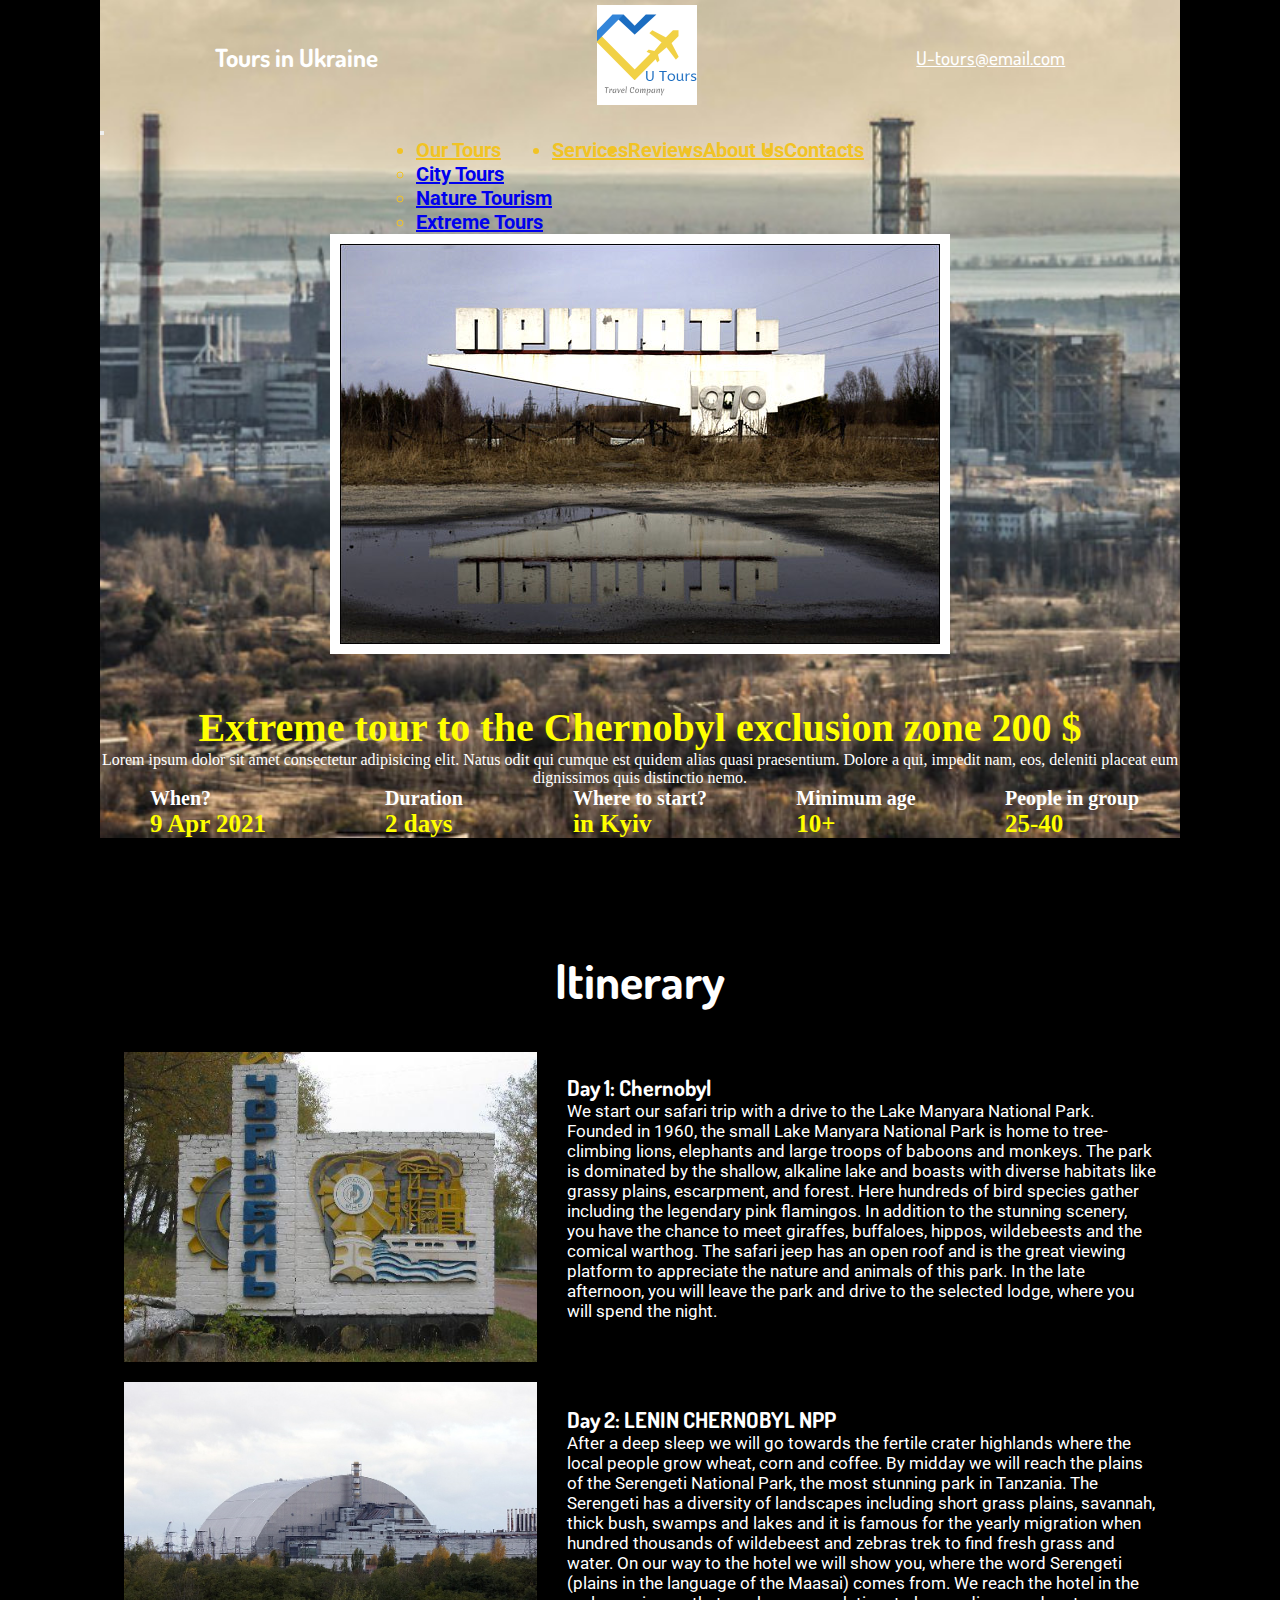
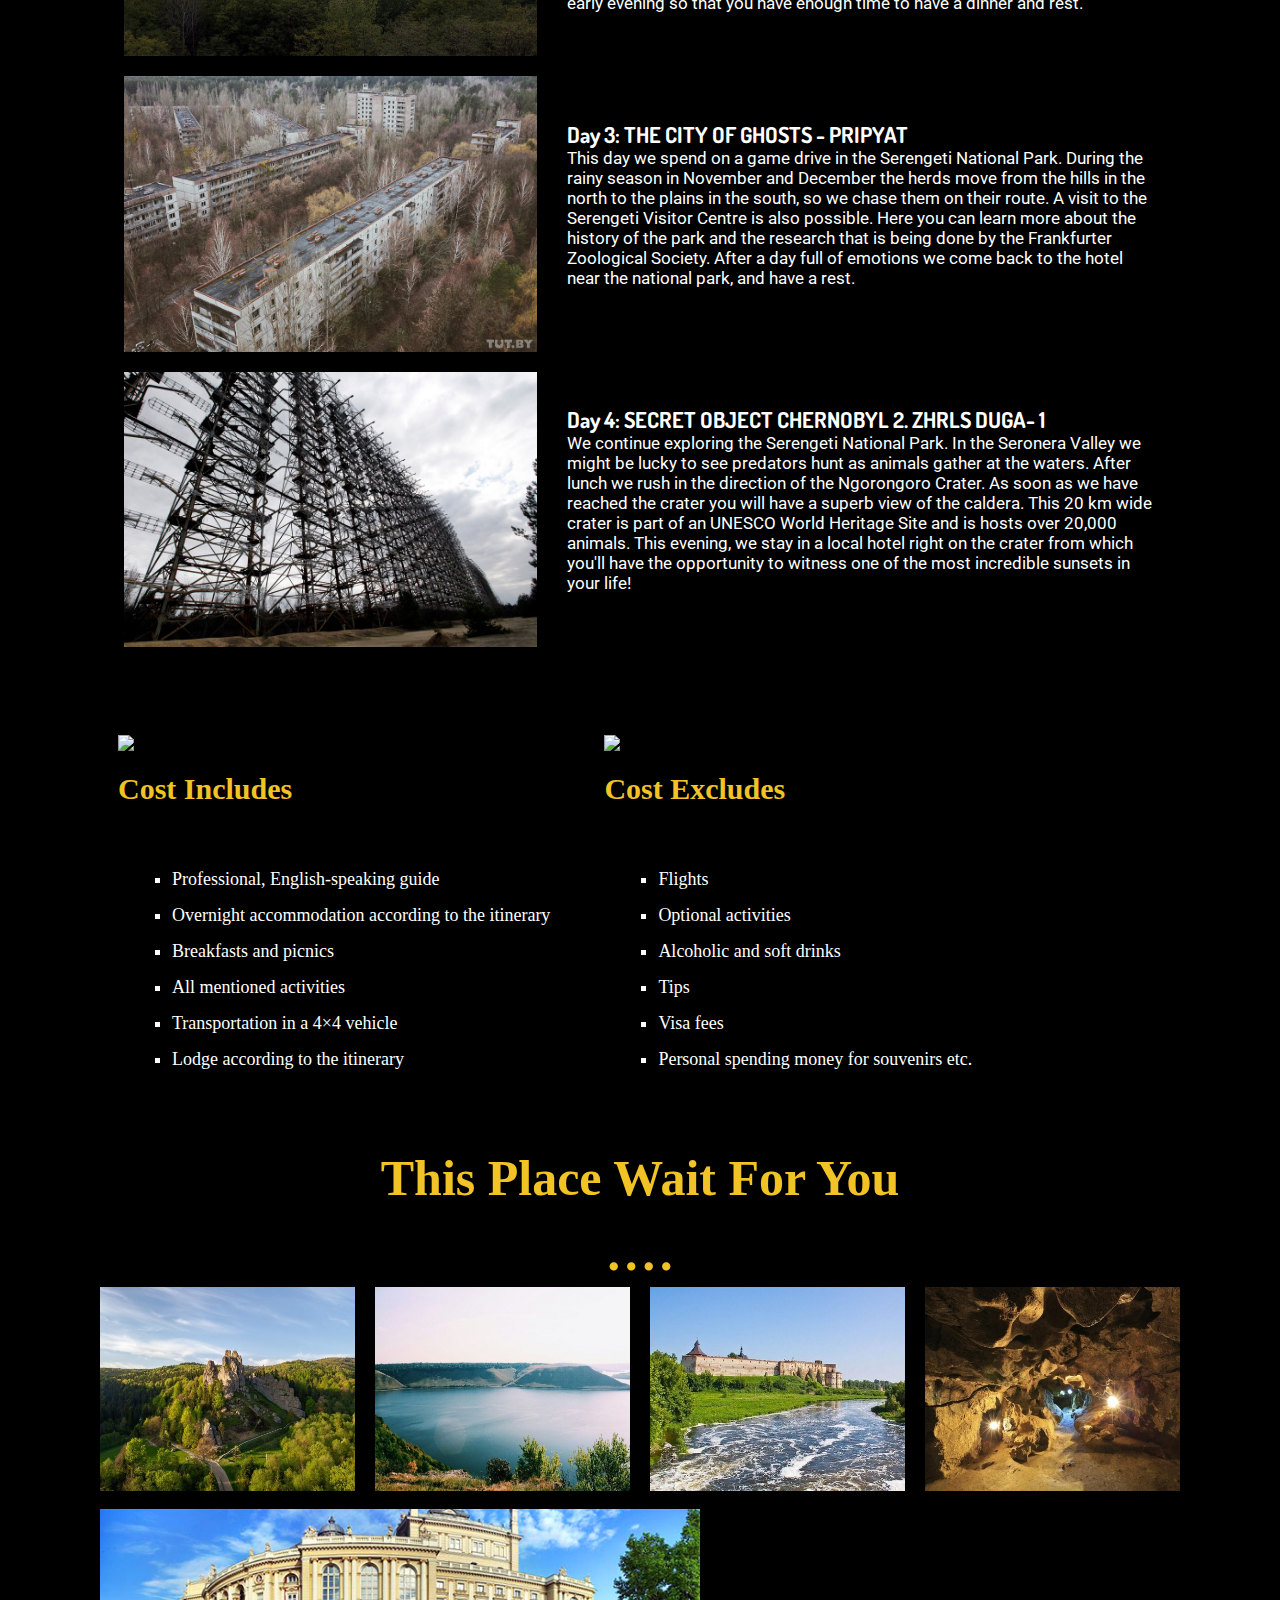
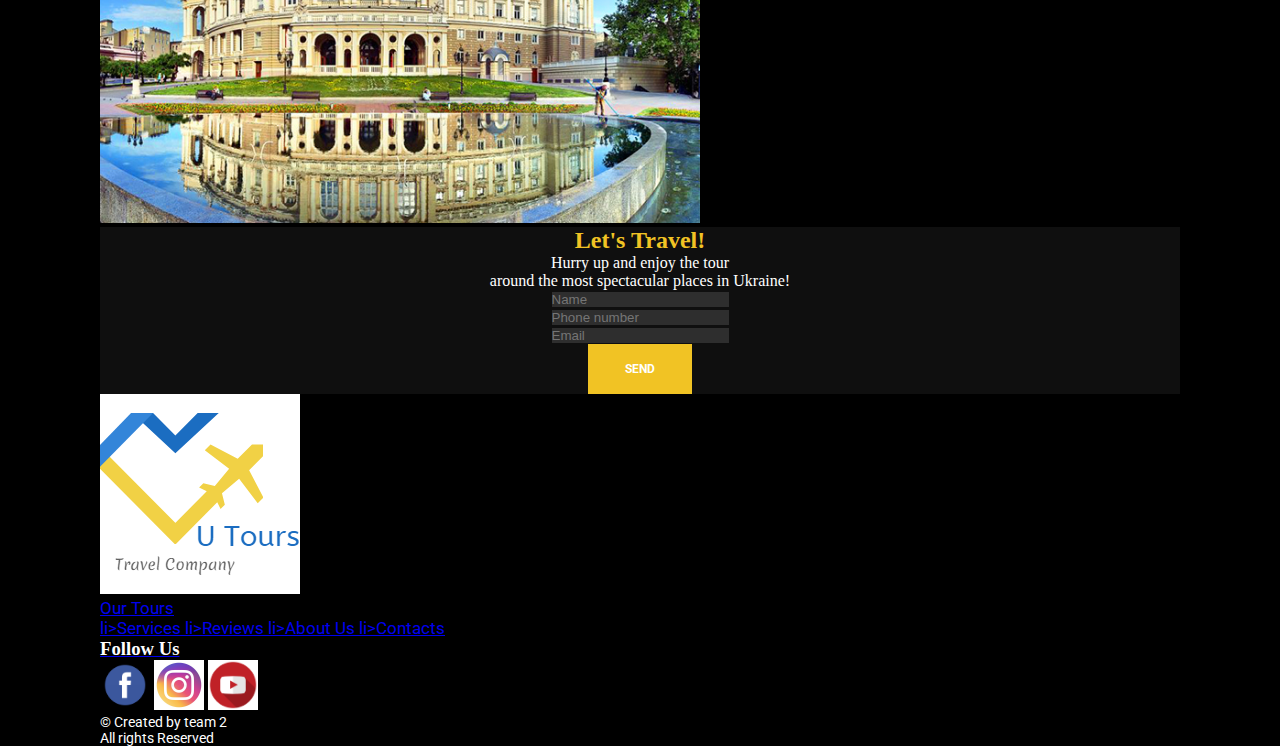
==== our-tours.html @ 890010c5 "Changed form on additional part" ====
<!DOCTYPE html>
<html lang="en">

<head>
    <meta charset="UTF-8">
    <meta name="viewport" content="width=device-width, initial-scale=1.0">
    <title>U tours</title>

    <link href="https://cdn.jsdelivr.net/npm/bootstrap@5.0.0-beta2/dist/css/bootstrap.min.css" rel="stylesheet"
        integrity="sha384-BmbxuPwQa2lc/FVzBcNJ7UAyJxM6wuqIj61tLrc4wSX0szH/Ev+nYRRuWlolflfl" crossorigin="anonymous">
    <link rel="shortcut icon" href="img/u-tour-logo.ico">
    <link rel="stylesheet" href="css/our-tours.css">
    <link rel="stylesheet" href="css/customers-section.css">
    <link rel="stylesheet" href="css/owl-carousel/owl.carousel.min.css">
    <link rel="stylesheet" href="css/owl-carousel/owl.theme.default.min.css">
</head>
<!--Sasha's block start-->

<body>
    <header>
        <div class="tours-logo">
            <div class="main-line">
                <div class="header-tourslogo">Tours in Ukraine</div>
                <div class="logo"><a href="index.html"><img src="img/u-tour-logo.png" alt="Logo"></a></div>
                <div><a class="header-tourslogotwo" href="#email">U-tours@email.com</a></div>
            </div>
            <nav class="navbar navbar-expand-lg navbar-dark bg-solid">
                <div class="container-fluid">
                    <button class="navbar-toggler" type="button" data-bs-toggle="collapse"
                        data-bs-target="#navbarNavDropdown" aria-controls="navbarNavDropdown" aria-expanded="false"
                        aria-label="Toggle navigation">
                        <span class="navbar-toggler-icon"></span>
                    </button>
                    <div class="collapse navbar-collapse" id="navbarNavDropdown">
                        <ul class="navbar-nav">
                            <li class="nav-item dropdown">
                                <a class="nav-link dropdown-toggle" href="#" id="navbarDropdownMenuLink" role="button"
                                    data-bs-toggle="dropdown" aria-expanded="false">
                                    Our Tours
                                </a>
                                <ul class="dropdown-menu" aria-labelledby="navbarDropdownMenuLink">
                                    <li><a class="dropdown-item" href="our-tours.html">City Tours</a></li>
                                    <li><a class="dropdown-item" href="index.html#our-tours">Nature Tourism</a></li>
                                    <li><a class="dropdown-item" href="index.html#our-tours">Extreme Tours</a></li>
                                </ul>
                            </li>
                            <li class="nav-item">
                                <a class="nav-link" href="index.html#additionalservices">Services</a>
                            </li>
                            <li class="nav-item">
                                <a class="nav-link" href="index.html#customers-text-block-egypt">Reviews</a>
                            </li>
                            <li class="nav-item">
                                <a class="nav-link" href="index.html">About Us</a>
                            </li>
                            <li class="nav-item">
                                <a class="nav-link" href="index.html#contacts">Contacts</a>
                            </li>
                        </ul>
                    </div>
                </div>
            </nav>
            <div class="banner">
                <img id="banner" src="img/prypyat-bg-secondpage.jpg" alt="Chornobyl">
            </div>

            <!--Sasha's block end-->

            <!--Tanya Tkach block start-->
            <div>
                <h2 class="logo-page-two">Extreme tour to the Chernobyl exclusion zone 200 $</h2>
                <p class="text-page-two">Lorem ipsum dolor sit amet consectetur adipisicing elit. Natus odit qui cumque
                    est
                    quidem alias quasi
                    praesentium. Dolore a qui, impedit nam, eos, deleniti placeat eum dignissimos quis distinctio nemo.
                </p>
                <div class="product-list">
                    <div>
                        <h3 class="column-page-two">When?</h3>
                        <p class="yellow-text ">9 Apr 2021</p>
                    </div>
                    <div>
                        <h3 class="column-page-two">Duration</h3>
                        <p class="yellow-text ">2 days</p>
                    </div>
                    <div>
                        <h3 class="column-page-two">Where to start?</h3>
                        <p class="yellow-text ">in Kyiv</p>
                    </div>
                    <div>
                        <h3 class="column-page-two">Minimum age</h3>
                        <p class="yellow-text ">10+</p>
                    </div>
                    <div>
                        <h3 class="column-page-two">People in group</h3>
                        <p class="yellow-text ">25-40 </p>
                    </div>

                </div>


            </div>
        </div>
    </header>

    <!--Tanya Tkach end block-->

    <!--Taras started-->
    <section id="itinerary">
        <h2 class="h-itinerary">Itinerary</h2>
        <div class="all-days">

        </div>
    </section>
    <!--Taras ended-->


    <!--Pavlo block Start-->
    <div class="box-container">
        <div>
            <img src="img/images/ikonka2.svg" alt="Head" width="60px">
            <h3 class="list-title">Cost Includes</h3>
            <ul class="list-info">
                <li>Professional, English-speaking guide</li>
                <li>Overnight accommodation according to the itinerary</li>
                <li>Breakfasts and picnics</li>
                <li>All mentioned activities</li>
                <li>Transportation in a 4×4 vehicle</li>
                <li>Lodge according to the itinerary</li>
            </ul>
        </div>
        <div>
            <img src="img/images/ikonka1.svg" alt="head" width=" 60px">
            <h3 class="list-title">Cost Excludes</h3>
            <ul class="list-info">
                <li>Flights</li>
                <li>Optional activities</li>
                <li>Alcoholic and soft drinks</li>
                <li>Tips</li>
                <li>Visa fees</li>
                <li>Personal spending money for souvenirs etc.</li>
            </ul>
        </div>
    </div>

<div>
    <h2 class="carousel-title">This Place Wait For You</h2>
<div class="carousel-separator">....</div>
</div>
    <div class="owl-carousel">
    
       <img src="img/images/owl-1.jpg" alt="">
       <img src="img/images/owl-2.jpg" alt="">
       <img src="img/images/owl-3.jpg" alt="">
       <img src="img/images/owl-4.jpg" alt="">
       <img src="img/images/owl-5.jpg" alt="">
       <img src="img/images/owl-6.jpg" alt="">
       <img src="img/images/owl-7.jpg" alt="">
       <img src="img/images/owl-8.jpg" alt="">
       <img src="img/images/owl-9.jpg" alt="">
       <img src="img/images/owl-10.jpg" alt="">
    </div>
    <!--
    carousel here (JavaScript ) from "slik JS"
-->

    <!--Borovyk's block END-->
    </main>

    <!--Mariana's block start-->
    <footer>
        <section class="form-section">
            <!-- Form Section... To fix image and form-block-->
            <img class="form-image" width="600" src="img/odesa.jpg" alt="Odesa Oprera Theatre">
            <div id="form-text-block">
                <h2 class="form-heading">Let's Travel!</h2>
                <p class="form-text">Hurry up and enjoy the tour<br>
                    around the most spectacular places in Ukraine!</p>
                <form action="https://formspree.io/f/xxybrkqv" method="POST">
                    <input class="form-input" name="name" type="text" placeholder="Name" required><br>
                    <input class="form-input" name="phone-number" type="text" placeholder="Phone number" required><br>
                    <input class="form-input" name="email" type="text" placeholder="Email" required><br>
                    <button id="form-button" class="button" type="submit">Send</button>
                </form>
            </div>
        </section>
        <!--Footer Section To fix links and layout...hover for insta?-->
        <section class="footer-section">
            <img class="footer-logo" src="img/logo-footer.png" alt="U Tours Logo">
            <ul class="footer-block">
                <li><a href="#our-tours">Our Tours</li>
                li><a href="#services">Services</li>
                    li><a href="#reviews">Reviews</li>
                        li><a href="#about-us">About Us</li>
                            li><a href="#contacts">Contacts</li>
            </ul>
            <div>
                <h3 id="follow-media">Follow Us</h3>
                <a href="https://www.facebook.com/"><img width="50" src="img/logo-facebook.png" alt="Facebool Logo"></a>
                <a href="https://www.instagram.com/"><img width="50" src="img/logo-insta.jpg" alt="Instagram Logo"></a>
                <a href="https://www.youtube.com/"><img width="50" src="img/logo-youtube.png" alt="Youtube Logo"></a>
            </div>
            <div>
                <p class="copyright">© Created by team 2</p>
                <p class="copyright">All rights Reserved</p>
            </div>
        </section>
    </footer>
    <!--Mariana's block end-->

    <script src="https://cdn.jsdelivr.net/npm/bootstrap@5.0.0-beta2/dist/js/bootstrap.bundle.min.js"
        integrity="sha384-b5kHyXgcpbZJO/tY9Ul7kGkf1S0CWuKcCD38l8YkeH8z8QjE0GmW1gYU5S9FOnJ0"
        crossorigin="anonymous"></script>
    <script src="js/carousel.owl/jquery.js"></script>
    <script src="js/our-tours-itinerary-script.js"></script>
    <script src="js/carousel.owl/owl.carousel.min.js"></script>
    <script src="js/carousel.owl/script.js"></script>
</body>

</html>
---- css/our-tours.css ----
@import url('https://fonts.googleapis.com/css2?family=Dosis:wght@700&display=swap');
@import url('https://fonts.googleapis.com/css2?family=Roboto:wght@700&display=swap');
/* Sasha second page start */

body {
    max-width: 1080px;
    margin: auto;
}

:root {
    scroll-behavior: smooth;
    --itinerary-text-color:#FFFFFF;
    --navbar-text-color: #f1c324;
}

header .tours-logo {
    background-image: url(../img/bcgd-chornobyl.jpg);
    background-size: cover;
    background-position: center;
    max-width: 100%;
    min-height: 200px;
    display: flex;
    flex-direction: column;
    }

@media (min-width: 620px) {
    .main-line {
        display: grid;
        grid-template-columns: 1fr 1fr;
    }
}

@media (min-width: 801px) {
    .main-line {
        display: grid;
        grid-template-columns: 1fr 1fr 1fr;
    }
}

.main-line {
    display: flex;
    justify-content: space-around;
    align-items: center;
    padding: 5px;
    }

.header-tourslogo {
    font-size: 25px;
    font-weight: 700;
    color: var(--itinerary-text-color);
    font-family: Dosis, sans-serif;
    }
.logo img{
    width: 100px;
    height: 100px;
}
.header-tourslogotwo {
    font-size: 19px;
    font-weight: 500;
    color: var(--itinerary-text-color);
    font-family: Dosis, sans-serif;
    text-decoration: underline;
    }
.header-tourslogotwo :hover {
    text-decoration: underline;
}
header .container-fluid {    
    font-size: 20px;
    font-weight: 700;
    font-family: Roboto, sans-serif;
}

header .navbar-nav {
    display: flex;
    justify-content: center;
    flex: 1;
}
.navbar-dark,
.navbar-nav,
.nav-link {
    color: var(--navbar-text-color) !important;    
}


@media (min-width: 620px) {
    .banner {
    display: flex;
    }
}
    
.banner {
    justify-content: center;
    }
#banner {
    border-width: 10px;
    border-color: var(--itinerary-text-color);
    border-style: solid;
    margin-bottom: 50px;
    max-width: 100%;
    }
    
/* Sasha second page end */

/* Tanya Tkach second page start*/

.logo-page-two {
    color: yellow;
    font-size: 40px;
    text-align: center;
}

.text-page-two {
    text-align: center;
    color: white;
}

.column-page-two {
    color: white;
    font-size: 20px;
}

.yellow-text {
    color: yellow;
    font-size: 25px;
    font-weight: bolder;
}

.product-list {
    display: grid;
    grid-template-columns: 1fr 1fr 1fr 1fr 1fr;
    justify-items: center;
}
@media (min-width: 420px) {
    .product-list {
        grid-template-columns: 1fr 1fr; 
    }
}
@media (min-width: 520px) {
    .product-list {
        grid-template-columns: 1fr 1fr 1fr; 
    }
}
@media (min-width: 620px) {
    .product-list {
        grid-template-columns: 1fr 1fr 1fr 1fr; 
    }
}
@media (min-width: 720px) {
    .product-list {
        grid-template-columns: 1fr 1fr 1fr 1fr 1fr; 
    }
}


/*Tanya Tkach second page end*/

/*Taras start*/

* {
    margin: 0px;
    padding: 0px;
}

#itinerary {
    padding: 90px 24px 70px 24px;
    background-image: url(../img/itinerary.png);
    background-size: cover;
}

.h-itinerary {
    text-align: center;
    padding: 22px;
    font-family: Dosis, sans-serif;
    font-size: 34px;
    color: var(--itinerary-text-color);
}

.itinerary-day {
    font-family: Dosis, sans-serif;
    font-size: 22px;
    color: var(--itinerary-text-color);
}

.itinerary-description {
    font-family: Roboto, sans-serif;
    font-size: 17px;
    color: var(--itinerary-text-color);
}

.itinerary-img {
    margin-top: 20px;
    width: 100%;
    max-width: 701px;
    max-height: 598px;
    min-height: 231px;
    min-width: 272px;
}

@media (min-width:800px) {
    article {
        display: grid;
        grid-template-columns: 40% 60%;
        align-items: center;
    }
}

article>div {
    padding-left: 30px;
}

.h-itinerary {
    font-size: 48px;
}

/*Taras end*/

/* Pavlo second page start*/

.box-container {
    background-color: black;
    font-size: 18px;
    line-height: 200%;
    display: flex;
    margin: 1em;
}

.list-info {
    list-style-type: square;
    text-align: left;
    background-color: black;
    padding: 3em;
    width: 100%;
    color: white;
    display: block;
}

.list-title {
    color: #f1c324;
    font-size: 30px;
}

.carousel-title {
    font-size: 50px;
    color: #f1c324;
    text-align: center;
    background-color: black;
}
.carousel-separator{
    font-size: 70px;
    font-weight: 500;
    color:#f1c324;
    text-align: center;
 margin: 0 60px;
}
/* Pavlo second page end*/
---- css/customers-section.css ----
/*-- Mariana's Block Start */
@import url('https://fonts.googleapis.com/css2?family=Dosis:wght@200;300;400;500;600;700;800&family=Roboto:ital,wght@0,100;0,300;0,400;0,500;0,700;0,900;1,100;1,300;1,400;1,500;1,700;1,900&display=swap');
body {
    background-color: rgb(0, 0, 0);
    --headline-font: Dosis, sans-serif;
    --text-font: Roboto, sans-serif;
    --black: #141414;
    --white: #ffffff;
    --blue: #24b8f1;
    --orange: #f1c324;
}

.customer-image {
    width: 600px;
}
#customers-text-block-egypt {
    background-color: var(--white);
    text-align: center;
}
#customers-text-block-uk {
    background-color: var(--white);
    text-align: center;
}
#customers-text-block-canada {
    background-color: var(--white);
    text-align: center;
}
.ready-section {
    background-image: url(/img/maidan.jpg);
    height: 600px;
    text-align: center;
}
.ready-section-text {
    color: var(--white);
}
.button {
    font-family: var(--text-font);
    font-size: 12px;
    font-weight: 700;
    color: var(--white);
    width: 104px;
    padding: 1.5em;
    background-color: var(--blue);
    border: none;
    text-align: center;
    text-decoration: none;
    text-transform: uppercase;
}
.button:hover {
    background-color: var(--orange);
}
/*
.form-section {
}
.form-image {
}
*/
#form-text-block {
    background-color: #FFFFFF0F;
    text-align: center;
}
.form-heading {
    color: var(--orange);
}
.form-text {
    color: var(--white);
}
.form-input {
    background-color: #FFFFFF21;
    text-align: left;
    border: none;
}
#form-button {
    background-color: var(--orange);
    text-transform: uppercase;
}
#form-button:hover {
    background-color: var(--blue);
}
/*
.footer-section {
}
.footer-logo {
}
*/
.footer-block {
    font-family: var(--text-font);
    font-size: 17px;
    color: var(--white);
    list-style-type: none;
}
.footer-block:hover {
   color: var(--orange); 
}
#follow-media {
    color: var(--white); 
}
.copyright {
    font-family: var(--text-font);
    font-size: 14px;
    color: var(--white);
}
/*-- Mariana's Block End */
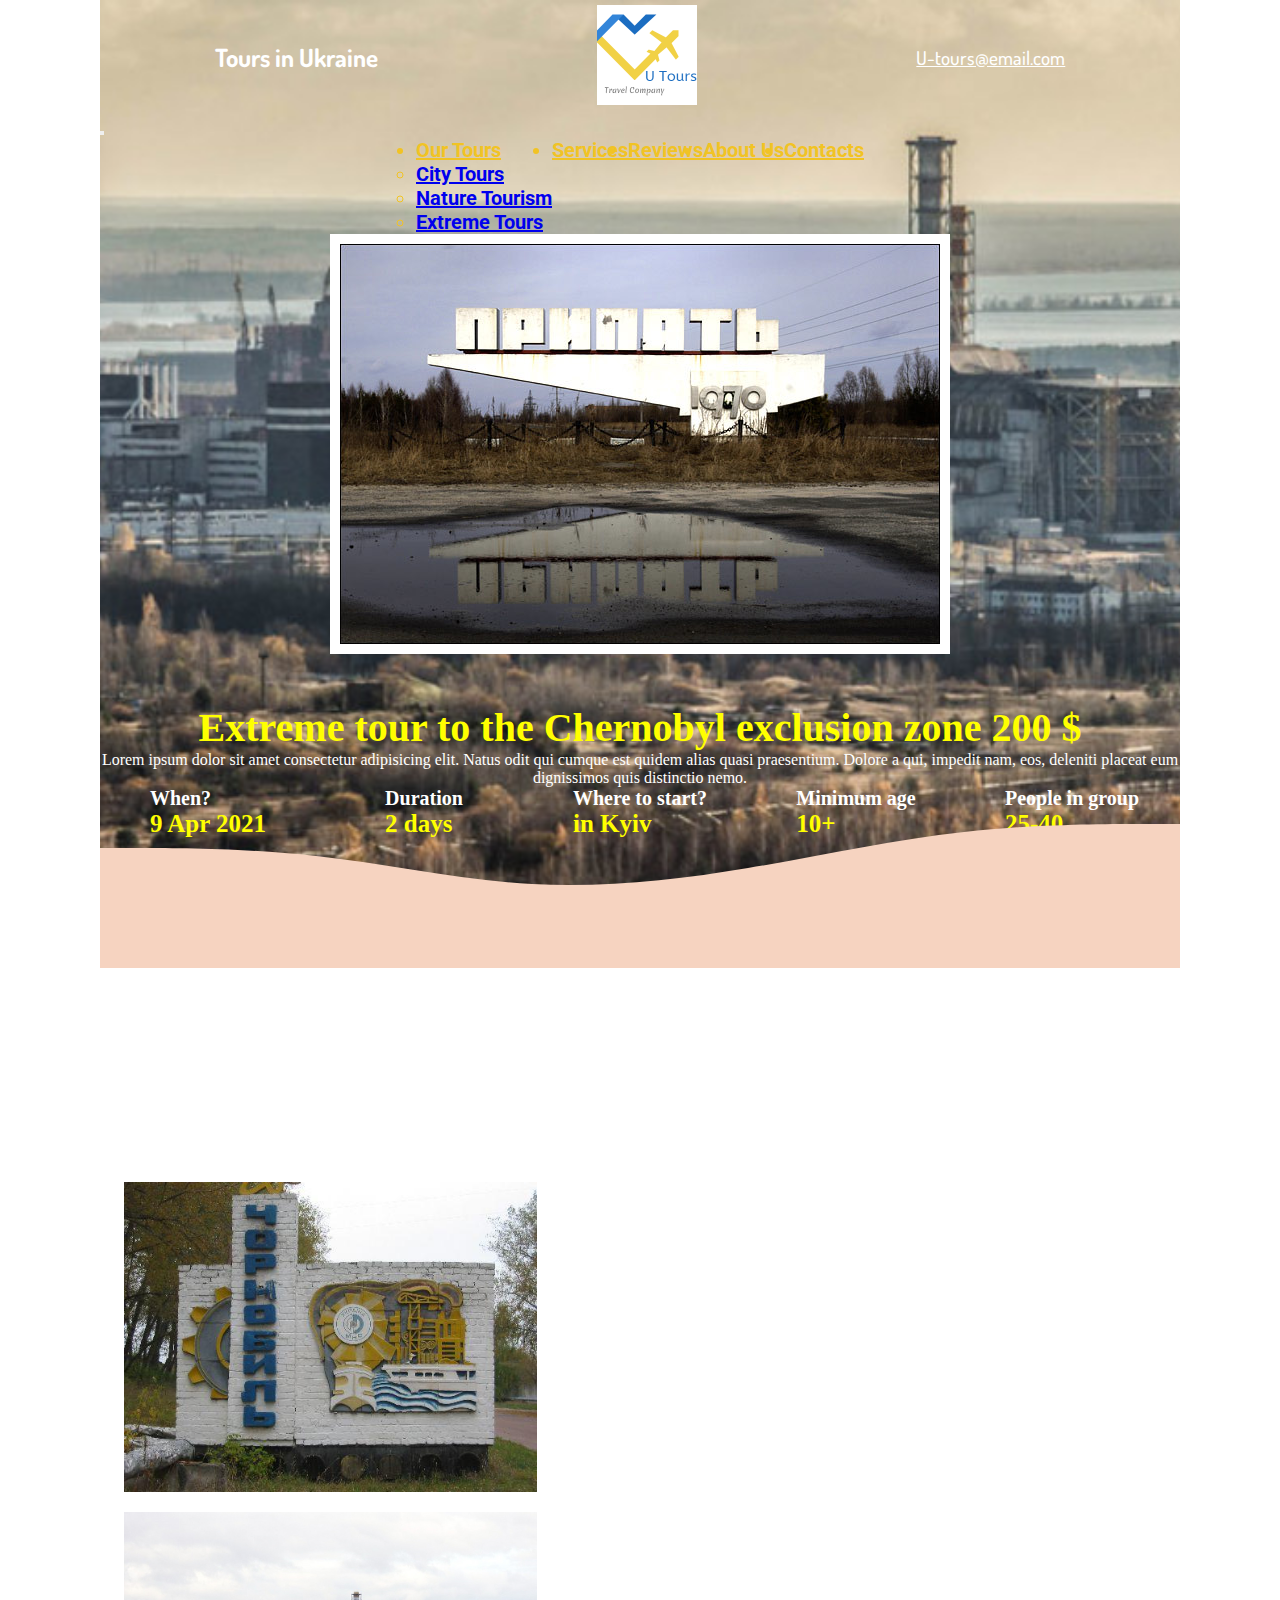
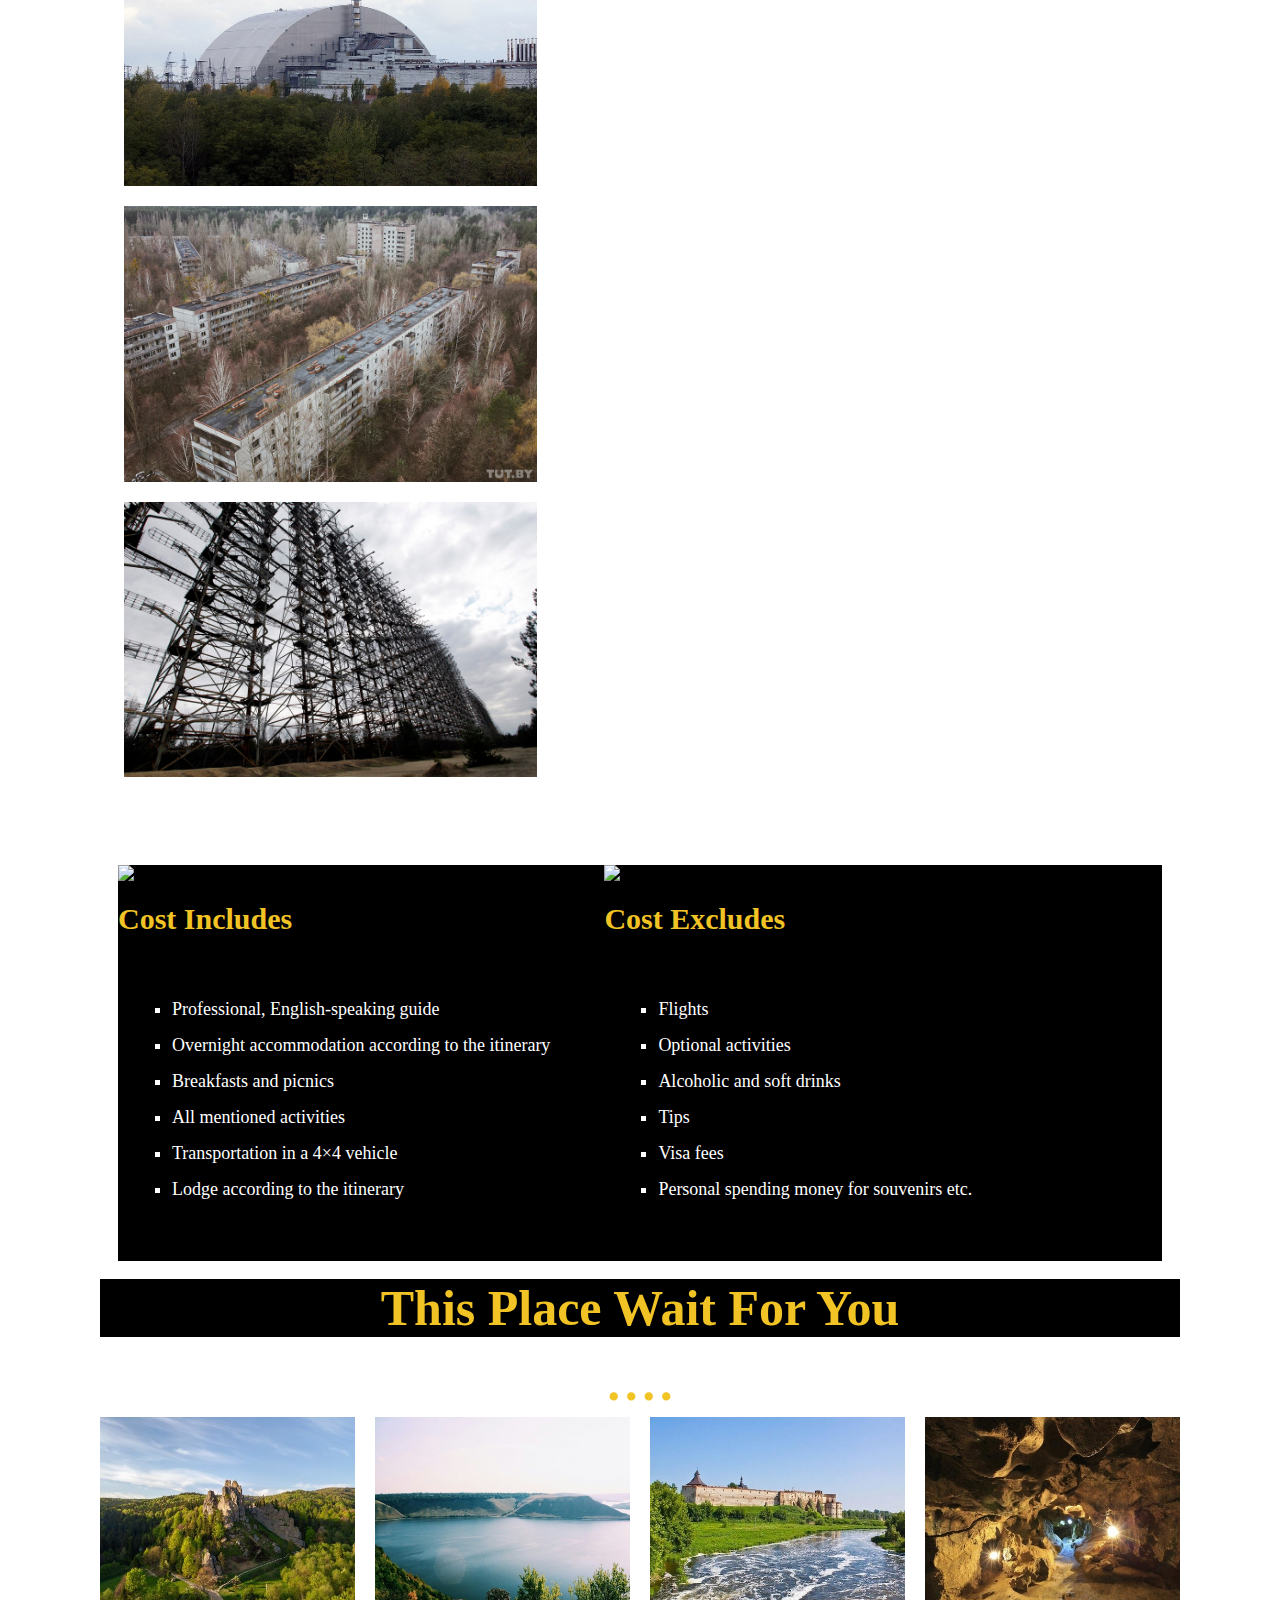
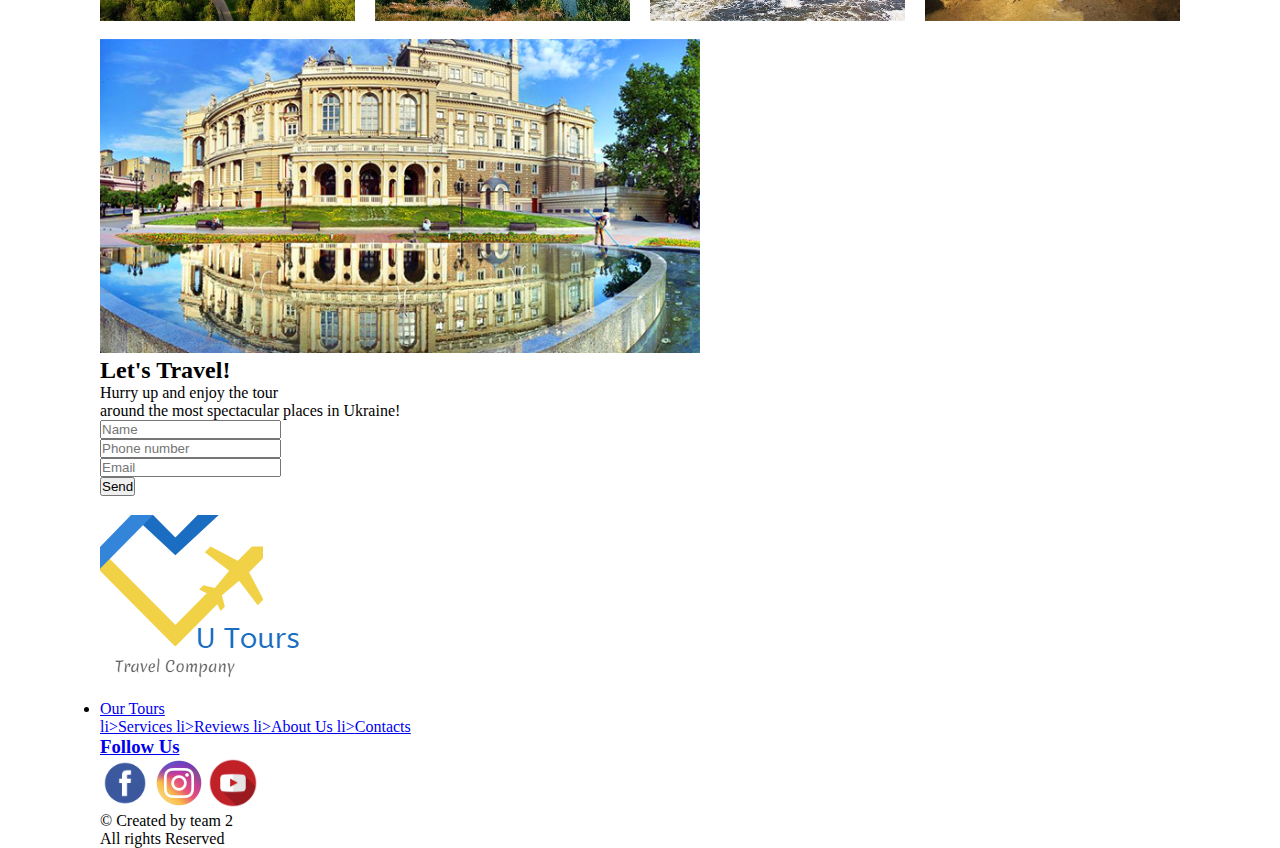
==== commit 95de006c: "Added waves to second page" ====
--- a/our-tours.html
+++ b/our-tours.html
@@ -18,89 +18,105 @@
 
 <body>
     <header>
-        <div class="tours-logo">
-            <div class="main-line">
-                <div class="header-tourslogo">Tours in Ukraine</div>
-                <div class="logo"><a href="index.html"><img src="img/u-tour-logo.png" alt="Logo"></a></div>
-                <div><a class="header-tourslogotwo" href="#email">U-tours@email.com</a></div>
-            </div>
-            <nav class="navbar navbar-expand-lg navbar-dark bg-solid">
-                <div class="container-fluid">
-                    <button class="navbar-toggler" type="button" data-bs-toggle="collapse"
-                        data-bs-target="#navbarNavDropdown" aria-controls="navbarNavDropdown" aria-expanded="false"
-                        aria-label="Toggle navigation">
-                        <span class="navbar-toggler-icon"></span>
-                    </button>
-                    <div class="collapse navbar-collapse" id="navbarNavDropdown">
-                        <ul class="navbar-nav">
-                            <li class="nav-item dropdown">
-                                <a class="nav-link dropdown-toggle" href="#" id="navbarDropdownMenuLink" role="button"
-                                    data-bs-toggle="dropdown" aria-expanded="false">
-                                    Our Tours
-                                </a>
-                                <ul class="dropdown-menu" aria-labelledby="navbarDropdownMenuLink">
-                                    <li><a class="dropdown-item" href="our-tours.html">City Tours</a></li>
-                                    <li><a class="dropdown-item" href="index.html#our-tours">Nature Tourism</a></li>
-                                    <li><a class="dropdown-item" href="index.html#our-tours">Extreme Tours</a></li>
+        <section class="background-header">
+            <div class="background-content">
+                <div class="tours-logo">
+                    <div class="main-line">
+                        <div class="header-tourslogo">Tours in Ukraine</div>
+
+                        <div class="logo"><a href="index.html"><img src="img/u-tour-logo.png" alt="Logo"></a></div>
+                        <div><a class="header-tourslogotwo" href="#email">U-tours@email.com</a></div>
+                    </div>
+                    <nav class="navbar navbar-expand-lg navbar-dark bg-solid">
+                        <div class="container-fluid">
+                            <button class="navbar-toggler" type="button" data-bs-toggle="collapse"
+                                data-bs-target="#navbarNavDropdown" aria-controls="navbarNavDropdown"
+                                aria-expanded="false" aria-label="Toggle navigation">
+                                <span class="navbar-toggler-icon"></span>
+                            </button>
+                            <div class="collapse navbar-collapse" id="navbarNavDropdown">
+                                <ul class="navbar-nav">
+                                    <li class="nav-item dropdown">
+                                        <a class="nav-link dropdown-toggle" href="#" id="navbarDropdownMenuLink"
+                                            role="button" data-bs-toggle="dropdown" aria-expanded="false">
+                                            Our Tours
+                                        </a>
+                                        <ul class="dropdown-menu" aria-labelledby="navbarDropdownMenuLink">
+                                            <li><a class="dropdown-item" href="our-tours.html">City Tours</a></li>
+                                            <li><a class="dropdown-item" href="index.html#our-tours">Nature Tourism</a>
+                                            </li>
+                                            <li><a class="dropdown-item" href="index.html#our-tours">Extreme Tours</a>
+                                            </li>
+                                        </ul>
+                                    </li>
+                                    <li class="nav-item">
+                                        <a class="nav-link" href="index.html#additionalservices">Services</a>
+                                    </li>
+                                    <li class="nav-item">
+                                        <a class="nav-link" href="index.html#customers-text-block-egypt">Reviews</a>
+                                    </li>
+                                    <li class="nav-item">
+                                        <a class="nav-link" href="index.html">About Us</a>
+                                    </li>
+                                    <li class="nav-item">
+                                        <a class="nav-link" href="index.html#contacts">Contacts</a>
+                                    </li>
                                 </ul>
-                            </li>
-                            <li class="nav-item">
-                                <a class="nav-link" href="index.html#additionalservices">Services</a>
-                            </li>
-                            <li class="nav-item">
-                                <a class="nav-link" href="index.html#customers-text-block-egypt">Reviews</a>
-                            </li>
-                            <li class="nav-item">
-                                <a class="nav-link" href="index.html">About Us</a>
-                            </li>
-                            <li class="nav-item">
-                                <a class="nav-link" href="index.html#contacts">Contacts</a>
-                            </li>
-                        </ul>
+                            </div>
+                        </div>
+                    </nav>
+                    <div class="banner">
+                        <img id="banner" src="img/prypyat-bg-secondpage.jpg" alt="Chornobyl">
+                    </div>
+
+                    <!--Sasha's block end-->
+
+                    <!--Tanya Tkach block start-->
+                    <div>
+                        <h2 class="logo-page-two">Extreme tour to the Chernobyl exclusion zone 200 $</h2>
+                        <p class="text-page-two">Lorem ipsum dolor sit amet consectetur adipisicing elit. Natus odit qui
+                            cumque
+                            est
+                            quidem alias quasi
+                            praesentium. Dolore a qui, impedit nam, eos, deleniti placeat eum dignissimos quis
+                            distinctio nemo.
+                        </p>
+                        <div class="product-list">
+                            <div>
+                                <h3 class="column-page-two">When?</h3>
+                                <p class="yellow-text ">9 Apr 2021</p>
+                            </div>
+                            <div>
+                                <h3 class="column-page-two">Duration</h3>
+                                <p class="yellow-text ">2 days</p>
+                            </div>
+                            <div>
+                                <h3 class="column-page-two">Where to start?</h3>
+                                <p class="yellow-text ">in Kyiv</p>
+                            </div>
+                            <div>
+                                <h3 class="column-page-two">Minimum age</h3>
+                                <p class="yellow-text ">10+</p>
+                            </div>
+                            <div>
+                                <h3 class="column-page-two">People in group</h3>
+                                <p class="yellow-text ">25-40 </p>
+                            </div>
+
+                        </div>
+
+
                     </div>
                 </div>
-            </nav>
-            <div class="banner">
-                <img id="banner" src="img/prypyat-bg-secondpage.jpg" alt="Chornobyl">
-            </div>
-
-            <!--Sasha's block end-->
-
-            <!--Tanya Tkach block start-->
-            <div>
-                <h2 class="logo-page-two">Extreme tour to the Chernobyl exclusion zone 200 $</h2>
-                <p class="text-page-two">Lorem ipsum dolor sit amet consectetur adipisicing elit. Natus odit qui cumque
-                    est
-                    quidem alias quasi
-                    praesentium. Dolore a qui, impedit nam, eos, deleniti placeat eum dignissimos quis distinctio nemo.
-                </p>
-                <div class="product-list">
-                    <div>
-                        <h3 class="column-page-two">When?</h3>
-                        <p class="yellow-text ">9 Apr 2021</p>
-                    </div>
-                    <div>
-                        <h3 class="column-page-two">Duration</h3>
-                        <p class="yellow-text ">2 days</p>
-                    </div>
-                    <div>
-                        <h3 class="column-page-two">Where to start?</h3>
-                        <p class="yellow-text ">in Kyiv</p>
-                    </div>
-                    <div>
-                        <h3 class="column-page-two">Minimum age</h3>
-                        <p class="yellow-text ">10+</p>
-                    </div>
-                    <div>
-                        <h3 class="column-page-two">People in group</h3>
-                        <p class="yellow-text ">25-40 </p>
-                    </div>
-
-                </div>
-
-
-            </div>
-        </div>
+                <!--Sasha added waves-->
+            </div>
+            <svg xmlns="http://www.w3.org/2000/svg" viewBox="0 0 1440 320">
+                <path fill="#0099ff" fill-opacity="1"
+                    d="M0,160L48,160C96,160,192,160,288,170.7C384,181,480,203,576,208C672,213,768,203,864,186.7C960,171,1056,149,1152,138.7C1248,128,1344,128,1392,128L1440,128L1440,320L1392,320C1344,320,1248,320,1152,320C1056,320,960,320,864,320C768,320,672,320,576,320C480,320,384,320,288,320C192,320,96,320,48,320L0,320Z">
+                </path>
+            </svg>
+        </section>
+        <!--Sasha added waves-->
     </header>
 
     <!--Tanya Tkach end block-->
@@ -143,22 +159,22 @@
         </div>
     </div>
 
-<div>
-    <h2 class="carousel-title">This Place Wait For You</h2>
-<div class="carousel-separator">....</div>
-</div>
+    <div>
+        <h2 class="carousel-title">This Place Wait For You</h2>
+        <div class="carousel-separator">....</div>
+    </div>
     <div class="owl-carousel">
-    
-       <img src="img/images/owl-1.jpg" alt="">
-       <img src="img/images/owl-2.jpg" alt="">
-       <img src="img/images/owl-3.jpg" alt="">
-       <img src="img/images/owl-4.jpg" alt="">
-       <img src="img/images/owl-5.jpg" alt="">
-       <img src="img/images/owl-6.jpg" alt="">
-       <img src="img/images/owl-7.jpg" alt="">
-       <img src="img/images/owl-8.jpg" alt="">
-       <img src="img/images/owl-9.jpg" alt="">
-       <img src="img/images/owl-10.jpg" alt="">
+
+        <img src="img/images/owl-1.jpg" alt="">
+        <img src="img/images/owl-2.jpg" alt="">
+        <img src="img/images/owl-3.jpg" alt="">
+        <img src="img/images/owl-4.jpg" alt="">
+        <img src="img/images/owl-5.jpg" alt="">
+        <img src="img/images/owl-6.jpg" alt="">
+        <img src="img/images/owl-7.jpg" alt="">
+        <img src="img/images/owl-8.jpg" alt="">
+        <img src="img/images/owl-9.jpg" alt="">
+        <img src="img/images/owl-10.jpg" alt="">
     </div>
     <!--
     carousel here (JavaScript ) from "slik JS"
--- a/css/our-tours.css
+++ b/css/our-tours.css
@@ -13,15 +13,28 @@
     --navbar-text-color: #f1c324;
 }
 
-header .tours-logo {
+header .background-header{
+    position: relative;
+}
+header .background-content {
     background-image: url(../img/bcgd-chornobyl.jpg);
     background-size: cover;
     background-position: center;
     max-width: 100%;
-    min-height: 200px;
+    min-height: 400px;
     display: flex;
     flex-direction: column;
     }
+header .background-header svg {
+    position: absolute;
+    left: 0;
+    bottom: 0;
+    width: 100%;
+}
+header .background-header svg path {
+  fill: #f6d3c0;
+}
+
 
 @media (min-width: 620px) {
     .main-line {
@@ -98,8 +111,9 @@
     margin-bottom: 50px;
     max-width: 100%;
     }
-    
+
 /* Sasha second page end */
+
 
 /* Tanya Tkach second page start*/
 
@@ -129,6 +143,7 @@
     display: grid;
     grid-template-columns: 1fr 1fr 1fr 1fr 1fr;
     justify-items: center;
+    padding-bottom: 130px;
 }
 @media (min-width: 420px) {
     .product-list {
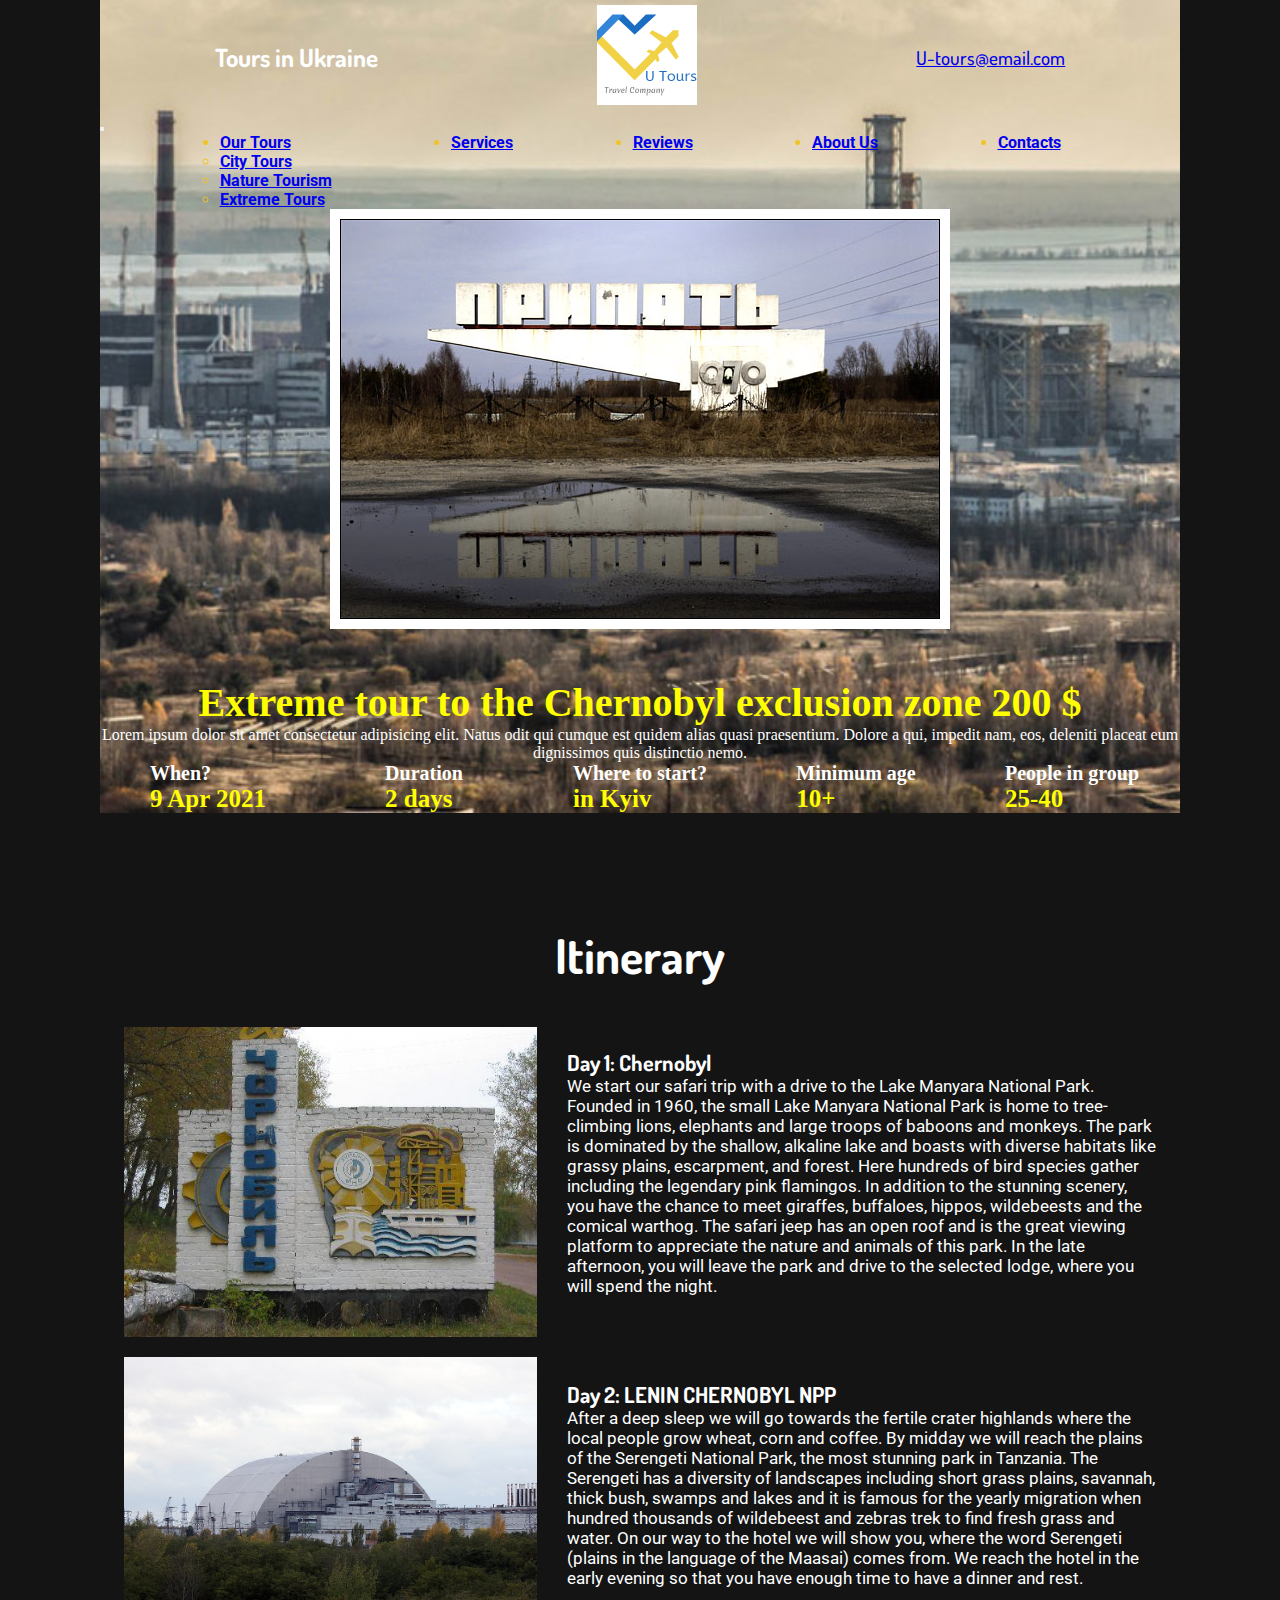
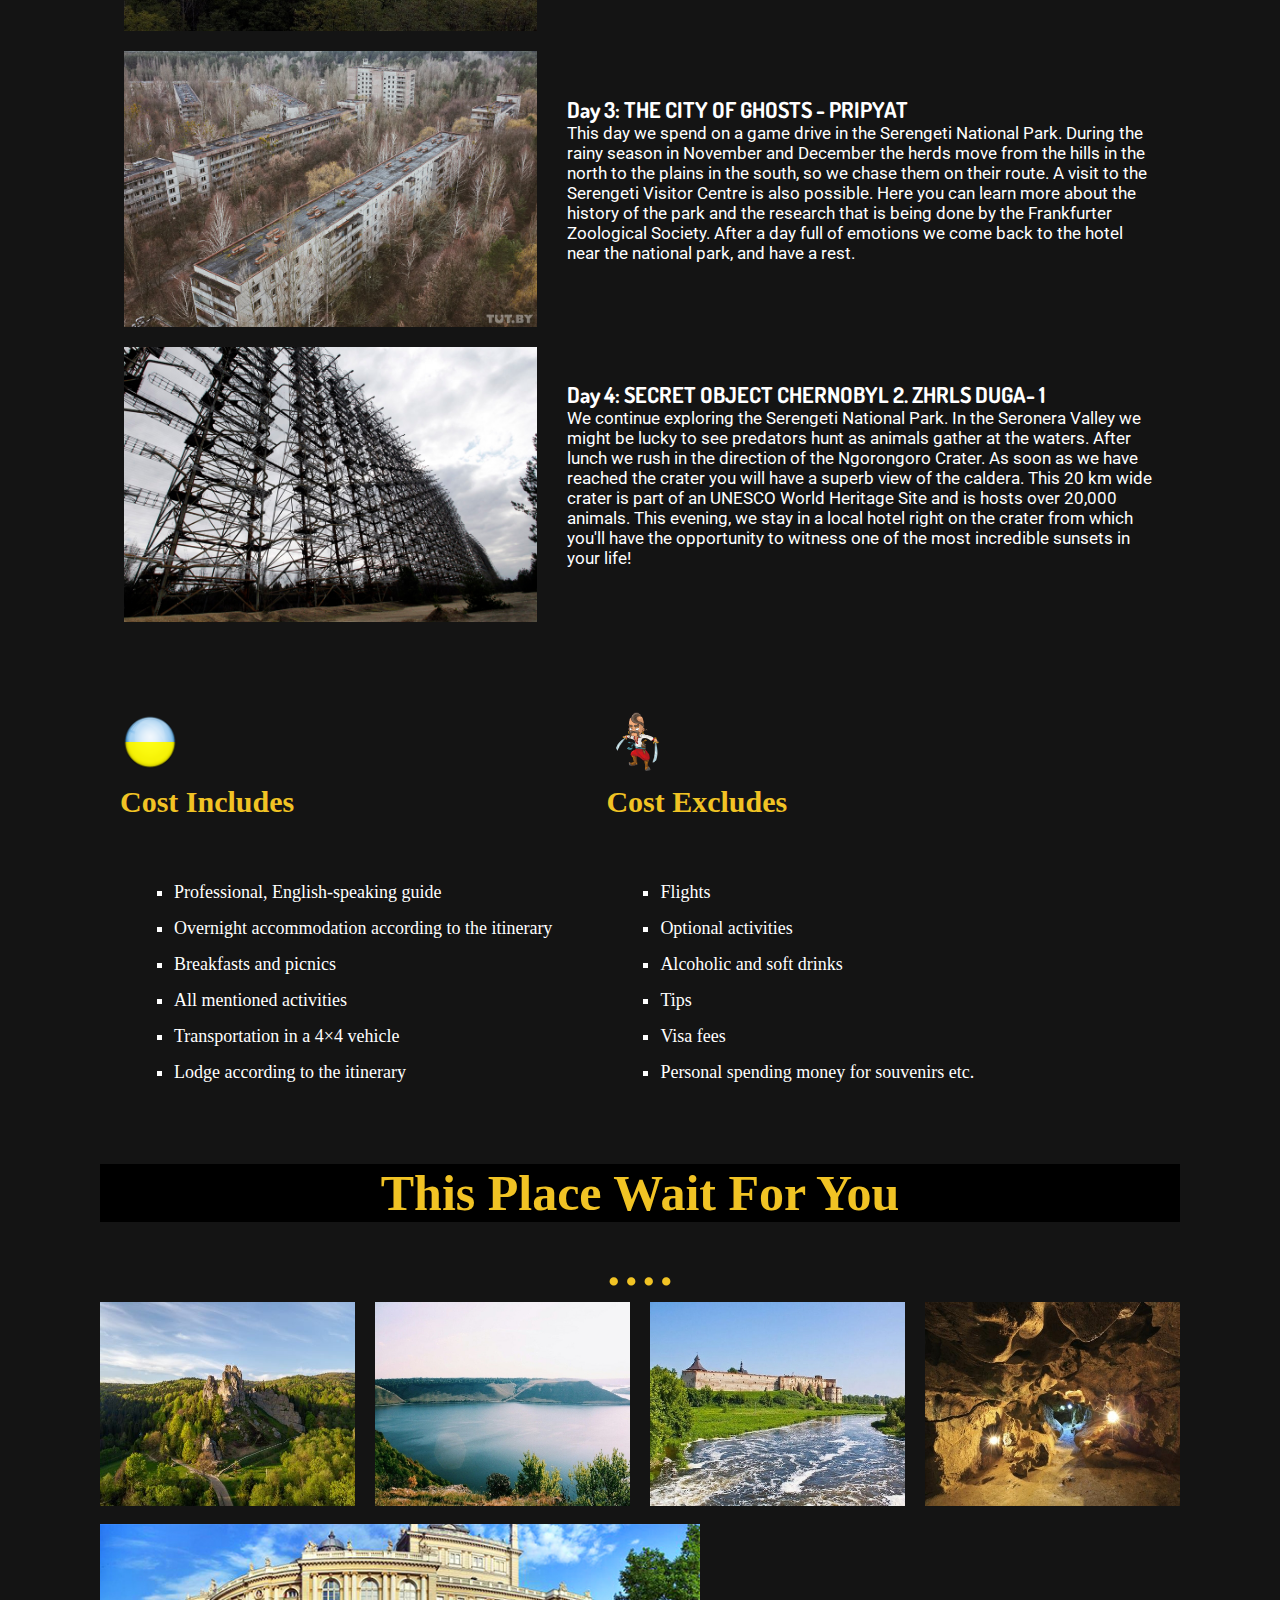
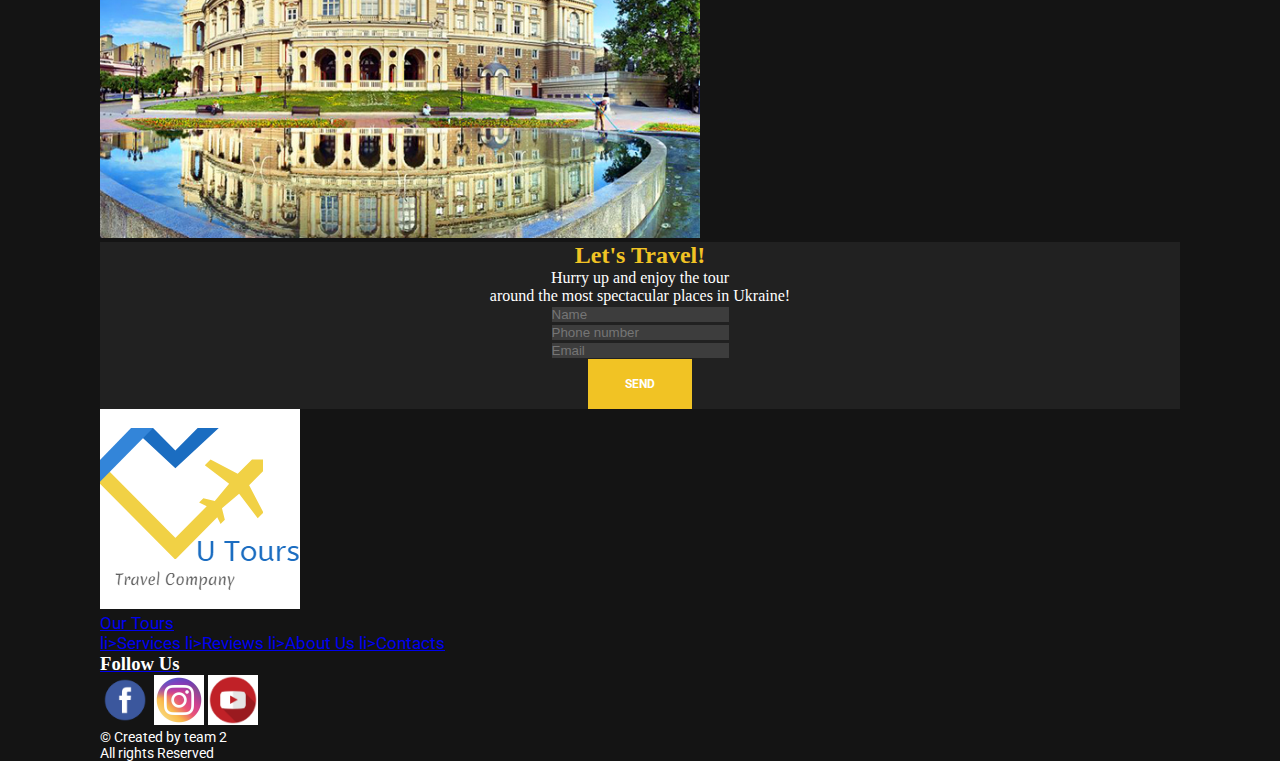
==== commit efa3f3fb: "-" ====
--- a/our-tours.html
+++ b/our-tours.html
@@ -18,105 +18,90 @@
 
 <body>
     <header>
-        <section class="background-header">
-            <div class="background-content">
-                <div class="tours-logo">
-                    <div class="main-line">
-                        <div class="header-tourslogo">Tours in Ukraine</div>
-
-                        <div class="logo"><a href="index.html"><img src="img/u-tour-logo.png" alt="Logo"></a></div>
-                        <div><a class="header-tourslogotwo" href="#email">U-tours@email.com</a></div>
-                    </div>
-                    <nav class="navbar navbar-expand-lg navbar-dark bg-solid">
-                        <div class="container-fluid">
-                            <button class="navbar-toggler" type="button" data-bs-toggle="collapse"
-                                data-bs-target="#navbarNavDropdown" aria-controls="navbarNavDropdown"
-                                aria-expanded="false" aria-label="Toggle navigation">
-                                <span class="navbar-toggler-icon"></span>
-                            </button>
-                            <div class="collapse navbar-collapse" id="navbarNavDropdown">
-                                <ul class="navbar-nav">
-                                    <li class="nav-item dropdown">
-                                        <a class="nav-link dropdown-toggle" href="#" id="navbarDropdownMenuLink"
-                                            role="button" data-bs-toggle="dropdown" aria-expanded="false">
-                                            Our Tours
-                                        </a>
-                                        <ul class="dropdown-menu" aria-labelledby="navbarDropdownMenuLink">
-                                            <li><a class="dropdown-item" href="our-tours.html">City Tours</a></li>
-                                            <li><a class="dropdown-item" href="index.html#our-tours">Nature Tourism</a>
-                                            </li>
-                                            <li><a class="dropdown-item" href="index.html#our-tours">Extreme Tours</a>
-                                            </li>
-                                        </ul>
-                                    </li>
-                                    <li class="nav-item">
-                                        <a class="nav-link" href="index.html#additionalservices">Services</a>
-                                    </li>
-                                    <li class="nav-item">
-                                        <a class="nav-link" href="index.html#customers-text-block-egypt">Reviews</a>
-                                    </li>
-                                    <li class="nav-item">
-                                        <a class="nav-link" href="index.html">About Us</a>
-                                    </li>
-                                    <li class="nav-item">
-                                        <a class="nav-link" href="index.html#contacts">Contacts</a>
-                                    </li>
+         <div class="tours-logo">
+            <div class="main-line">
+                <div class="header-tourslogo">Tours in Ukraine</div>
+                <div class="logo"><a href="index.html"><img src="img/u-tour-logo.png" alt="Logo"></a></div>
+                <div class="header-tourslogotwo"><a href="#email">U-tours@email.com</a></div>
+            </div>
+            <nav class="navbar navbar-expand-lg navbar-dark bg-solid">
+                <div class="container-fluid">
+                    <button class="navbar-toggler" type="button" data-bs-toggle="collapse"
+                        data-bs-target="#navbarNavDropdown" aria-controls="navbarNavDropdown" aria-expanded="false"
+                        aria-label="Toggle navigation">
+                        <span class="navbar-toggler-icon"></span>
+                    </button>
+                    <div class="collapse navbar-collapse" id="navbarNavDropdown">
+                        <ul class="navbar-nav">
+                            <li class="nav-item dropdown">
+                                <a class="nav-link dropdown-toggle" href="#" id="navbarDropdownMenuLink" role="button"
+                                    data-bs-toggle="dropdown" aria-expanded="false">
+                                    Our Tours
+                                </a>
+                                <ul class="dropdown-menu" aria-labelledby="navbarDropdownMenuLink">
+                                    <li><a class="dropdown-item" href="our-tours.html">City Tours</a></li>
+                                    <li><a class="dropdown-item" href="index.html#our-tours">Nature Tourism</a></li>
+                                    <li><a class="dropdown-item" href="index.html#our-tours">Extreme Tours</a></li>
                                 </ul>
-                            </div>
-                        </div>
-                    </nav>
-                    <div class="banner">
-                        <img id="banner" src="img/prypyat-bg-secondpage.jpg" alt="Chornobyl">
-                    </div>
-
-                    <!--Sasha's block end-->
-
-                    <!--Tanya Tkach block start-->
-                    <div>
-                        <h2 class="logo-page-two">Extreme tour to the Chernobyl exclusion zone 200 $</h2>
-                        <p class="text-page-two">Lorem ipsum dolor sit amet consectetur adipisicing elit. Natus odit qui
-                            cumque
-                            est
-                            quidem alias quasi
-                            praesentium. Dolore a qui, impedit nam, eos, deleniti placeat eum dignissimos quis
-                            distinctio nemo.
-                        </p>
-                        <div class="product-list">
-                            <div>
-                                <h3 class="column-page-two">When?</h3>
-                                <p class="yellow-text ">9 Apr 2021</p>
-                            </div>
-                            <div>
-                                <h3 class="column-page-two">Duration</h3>
-                                <p class="yellow-text ">2 days</p>
-                            </div>
-                            <div>
-                                <h3 class="column-page-two">Where to start?</h3>
-                                <p class="yellow-text ">in Kyiv</p>
-                            </div>
-                            <div>
-                                <h3 class="column-page-two">Minimum age</h3>
-                                <p class="yellow-text ">10+</p>
-                            </div>
-                            <div>
-                                <h3 class="column-page-two">People in group</h3>
-                                <p class="yellow-text ">25-40 </p>
-                            </div>
-
-                        </div>
-
-
+                            </li>
+                            <li class="nav-item">
+                                <a class="nav-link" href="index.html#additionalservices">Services</a>
+                            </li>
+                            <li class="nav-item">
+                                <a class="nav-link" href="index.html#customers-text-block-egypt">Reviews</a>
+                            </li>
+                            <li class="nav-item">
+                                <a class="nav-link" href="index.html">About Us</a>
+                            </li>
+                            <li class="nav-item">
+                                <a class="nav-link" href="index.html#contacts">Contacts</a>
+                            </li>
+
+                        </ul>
                     </div>
                 </div>
-                <!--Sasha added waves-->
-            </div>
-            <svg xmlns="http://www.w3.org/2000/svg" viewBox="0 0 1440 320">
-                <path fill="#0099ff" fill-opacity="1"
-                    d="M0,160L48,160C96,160,192,160,288,170.7C384,181,480,203,576,208C672,213,768,203,864,186.7C960,171,1056,149,1152,138.7C1248,128,1344,128,1392,128L1440,128L1440,320L1392,320C1344,320,1248,320,1152,320C1056,320,960,320,864,320C768,320,672,320,576,320C480,320,384,320,288,320C192,320,96,320,48,320L0,320Z">
-                </path>
-            </svg>
-        </section>
-        <!--Sasha added waves-->
+            </nav>
+            <div class="banner">
+                <img id="banner" src="img/prypyat-bg-secondpage.jpg" alt="Chornobyl">
+            </div>
+
+            <!--Sasha's block end-->
+
+            <!--Tanya Tkach block start-->
+            <div>
+                <h2 class="logo-page-two">Extreme tour to the Chernobyl exclusion zone 200 $</h2>
+                <p class="text-page-two">Lorem ipsum dolor sit amet consectetur adipisicing elit. Natus odit qui cumque
+                    est
+                    quidem alias quasi
+                    praesentium. Dolore a qui, impedit nam, eos, deleniti placeat eum dignissimos quis distinctio nemo.
+                </p>
+                <div class="product-list">
+                    <div>
+                        <h3 class="column-page-two">When?</h3>
+                        <p class="yellow-text ">9 Apr 2021</p>
+                    </div>
+                    <div>
+                        <h3 class="column-page-two">Duration</h3>
+                        <p class="yellow-text ">2 days</p>
+                    </div>
+                    <div>
+                        <h3 class="column-page-two">Where to start?</h3>
+                        <p class="yellow-text ">in Kyiv</p>
+                    </div>
+                    <div>
+                        <h3 class="column-page-two">Minimum age</h3>
+                        <p class="yellow-text ">10+</p>
+                    </div>
+                    <div>
+                        <h3 class="column-page-two">People in group</h3>
+                        <p class="yellow-text ">25-40 </p>
+                    </div>
+
+                </div>
+
+
+            </div>
+        </div>
     </header>
 
     <!--Tanya Tkach end block-->
@@ -134,7 +119,7 @@
     <!--Pavlo block Start-->
     <div class="box-container">
         <div>
-            <img src="img/images/ikonka2.svg" alt="Head" width="60px">
+            <img src="img/images/flag.png" alt="Head" width="60px">
             <h3 class="list-title">Cost Includes</h3>
             <ul class="list-info">
                 <li>Professional, English-speaking guide</li>
@@ -144,9 +129,9 @@
                 <li>Transportation in a 4×4 vehicle</li>
                 <li>Lodge according to the itinerary</li>
             </ul>
-        </div>
+    </div>
         <div>
-            <img src="img/images/ikonka1.svg" alt="head" width=" 60px">
+            <img src="img/images/cossacks.png" alt="head" width=" 60px">
             <h3 class="list-title">Cost Excludes</h3>
             <ul class="list-info">
                 <li>Flights</li>
@@ -159,22 +144,22 @@
         </div>
     </div>
 
-    <div>
-        <h2 class="carousel-title">This Place Wait For You</h2>
-        <div class="carousel-separator">....</div>
-    </div>
+<div>
+    <h2 class="carousel-title">This Place Wait For You</h2>
+<div class="carousel-separator">....</div>
+</div>
     <div class="owl-carousel">
-
-        <img src="img/images/owl-1.jpg" alt="">
-        <img src="img/images/owl-2.jpg" alt="">
-        <img src="img/images/owl-3.jpg" alt="">
-        <img src="img/images/owl-4.jpg" alt="">
-        <img src="img/images/owl-5.jpg" alt="">
-        <img src="img/images/owl-6.jpg" alt="">
-        <img src="img/images/owl-7.jpg" alt="">
-        <img src="img/images/owl-8.jpg" alt="">
-        <img src="img/images/owl-9.jpg" alt="">
-        <img src="img/images/owl-10.jpg" alt="">
+    
+       <img src="img/images/owl-1.jpg" alt="">
+       <img src="img/images/owl-2.jpg" alt="">
+       <img src="img/images/owl-3.jpg" alt="">
+       <img src="img/images/owl-4.jpg" alt="">
+       <img src="img/images/owl-5.jpg" alt="">
+       <img src="img/images/owl-6.jpg" alt="">
+       <img src="img/images/owl-7.jpg" alt="">
+       <img src="img/images/owl-8.jpg" alt="">
+       <img src="img/images/owl-9.jpg" alt="">
+       <img src="img/images/owl-10.jpg" alt="">
     </div>
     <!--
     carousel here (JavaScript ) from "slik JS"
--- a/css/our-tours.css
+++ b/css/our-tours.css
@@ -5,36 +5,22 @@
 body {
     max-width: 1080px;
     margin: auto;
+  
 }
 
 :root {
     scroll-behavior: smooth;
     --itinerary-text-color:#FFFFFF;
-    --navbar-text-color: #f1c324;
-}
-
-header .background-header{
-    position: relative;
-}
-header .background-content {
+}
+
+header .tours-logo {
     background-image: url(../img/bcgd-chornobyl.jpg);
     background-size: cover;
     background-position: center;
-    max-width: 100%;
-    min-height: 400px;
+    min-height: 200px;
     display: flex;
     flex-direction: column;
     }
-header .background-header svg {
-    position: absolute;
-    left: 0;
-    bottom: 0;
-    width: 100%;
-}
-header .background-header svg path {
-  fill: #f6d3c0;
-}
-
 
 @media (min-width: 620px) {
     .main-line {
@@ -60,7 +46,7 @@
 .header-tourslogo {
     font-size: 25px;
     font-weight: 700;
-    color: var(--itinerary-text-color);
+    color: #fff;
     font-family: Dosis, sans-serif;
     }
 .logo img{
@@ -70,30 +56,21 @@
 .header-tourslogotwo {
     font-size: 19px;
     font-weight: 500;
-    color: var(--itinerary-text-color);
-    font-family: Dosis, sans-serif;
-    text-decoration: underline;
-    }
-.header-tourslogotwo :hover {
-    text-decoration: underline;
-}
-header .container-fluid {    
-    font-size: 20px;
+    color: #fff;
+    font-family: Dosis, sans-serif;
+    }
+header .container-fluid {
+    color: #f1c324;
+    font-size: 16px;
     font-weight: 700;
     font-family: Roboto, sans-serif;
 }
 
 header .navbar-nav {
     display: flex;
-    justify-content: center;
+    justify-content: space-evenly;
     flex: 1;
 }
-.navbar-dark,
-.navbar-nav,
-.nav-link {
-    color: var(--navbar-text-color) !important;    
-}
-
 
 @media (min-width: 620px) {
     .banner {
@@ -106,14 +83,12 @@
     }
 #banner {
     border-width: 10px;
-    border-color: var(--itinerary-text-color);
+    border-color: #fff;
     border-style: solid;
     margin-bottom: 50px;
-    max-width: 100%;
     }
 
 /* Sasha second page end */
-
 
 /* Tanya Tkach second page start*/
 
@@ -143,7 +118,6 @@
     display: grid;
     grid-template-columns: 1fr 1fr 1fr 1fr 1fr;
     justify-items: center;
-    padding-bottom: 130px;
 }
 @media (min-width: 420px) {
     .product-list {
@@ -232,17 +206,17 @@
 /* Pavlo second page start*/
 
 .box-container {
-    background-color: black;
+    
     font-size: 18px;
     line-height: 200%;
     display: flex;
-    margin: 1em;
+  padding: 20px;
 }
 
 .list-info {
     list-style-type: square;
     text-align: left;
-    background-color: black;
+  align-items: center;
     padding: 3em;
     width: 100%;
     color: white;
@@ -267,4 +241,5 @@
     text-align: center;
  margin: 0 60px;
 }
-/* Pavlo second page end*/+/* Pavlo second page end*/
+
--- a/css/customers-section.css
+++ b/css/customers-section.css
@@ -0,0 +1,103 @@
+/*-- Mariana's Block Start */
+@import url('https://fonts.googleapis.com/css2?family=Dosis:wght@200;300;400;500;600;700;800&family=Roboto:ital,wght@0,100;0,300;0,400;0,500;0,700;0,900;1,100;1,300;1,400;1,500;1,700;1,900&display=swap');
+body {
+    background-color: var(--black);
+    --headline-font: Dosis, sans-serif;
+    --text-font: Roboto, sans-serif;
+    --black: #141414;
+    --white: #ffffff;
+    --blue: #24b8f1;
+    --orange: #f1c324;
+}
+
+.customer-image {
+    width: 600px;
+}
+#customers-text-block-egypt {
+    background-color: var(--white);
+    text-align: center;
+}
+#customers-text-block-uk {
+    background-color: var(--white);
+    text-align: center;
+}
+#customers-text-block-canada {
+    background-color: var(--white);
+    text-align: center;
+}
+.ready-section {
+    background-image: url(/img/maidan.jpg);
+    height: 600px;
+    text-align: center;
+}
+.ready-section-text {
+    color: var(--white);
+}
+.button {
+    font-family: var(--text-font);
+    font-size: 12px;
+    font-weight: 700;
+    color: var(--white);
+    width: 104px;
+    padding: 1.5em;
+    background-color: var(--blue);
+    border: none;
+    text-align: center;
+    text-decoration: none;
+    text-transform: uppercase;
+}
+.button:hover {
+    background-color: var(--orange);
+}
+/*
+.form-section {
+}
+.form-image {
+}
+*/
+#form-text-block {
+    background-color: #FFFFFF0F;
+    text-align: center;
+}
+.form-heading {
+    color: var(--orange);
+}
+.form-text {
+    color: var(--white);
+}
+.form-input {
+    background-color: #FFFFFF21;
+    text-align: left;
+    border: none;
+}
+#form-button {
+    background-color: var(--orange);
+    text-transform: uppercase;
+}
+#form-button:hover {
+    background-color: var(--blue);
+}
+/*
+.footer-section {
+}
+.footer-logo {
+}
+*/
+.footer-block {
+    font-family: var(--text-font);
+    font-size: 17px;
+    color: var(--white);
+    list-style-type: none;
+}
+.footer-block:hover {
+   color: var(--orange); 
+}
+#follow-media {
+    color: var(--white); 
+}
+.copyright {
+    font-family: var(--text-font);
+    font-size: 14px;
+    color: var(--white);
+}
+/*-- Mariana's Block End */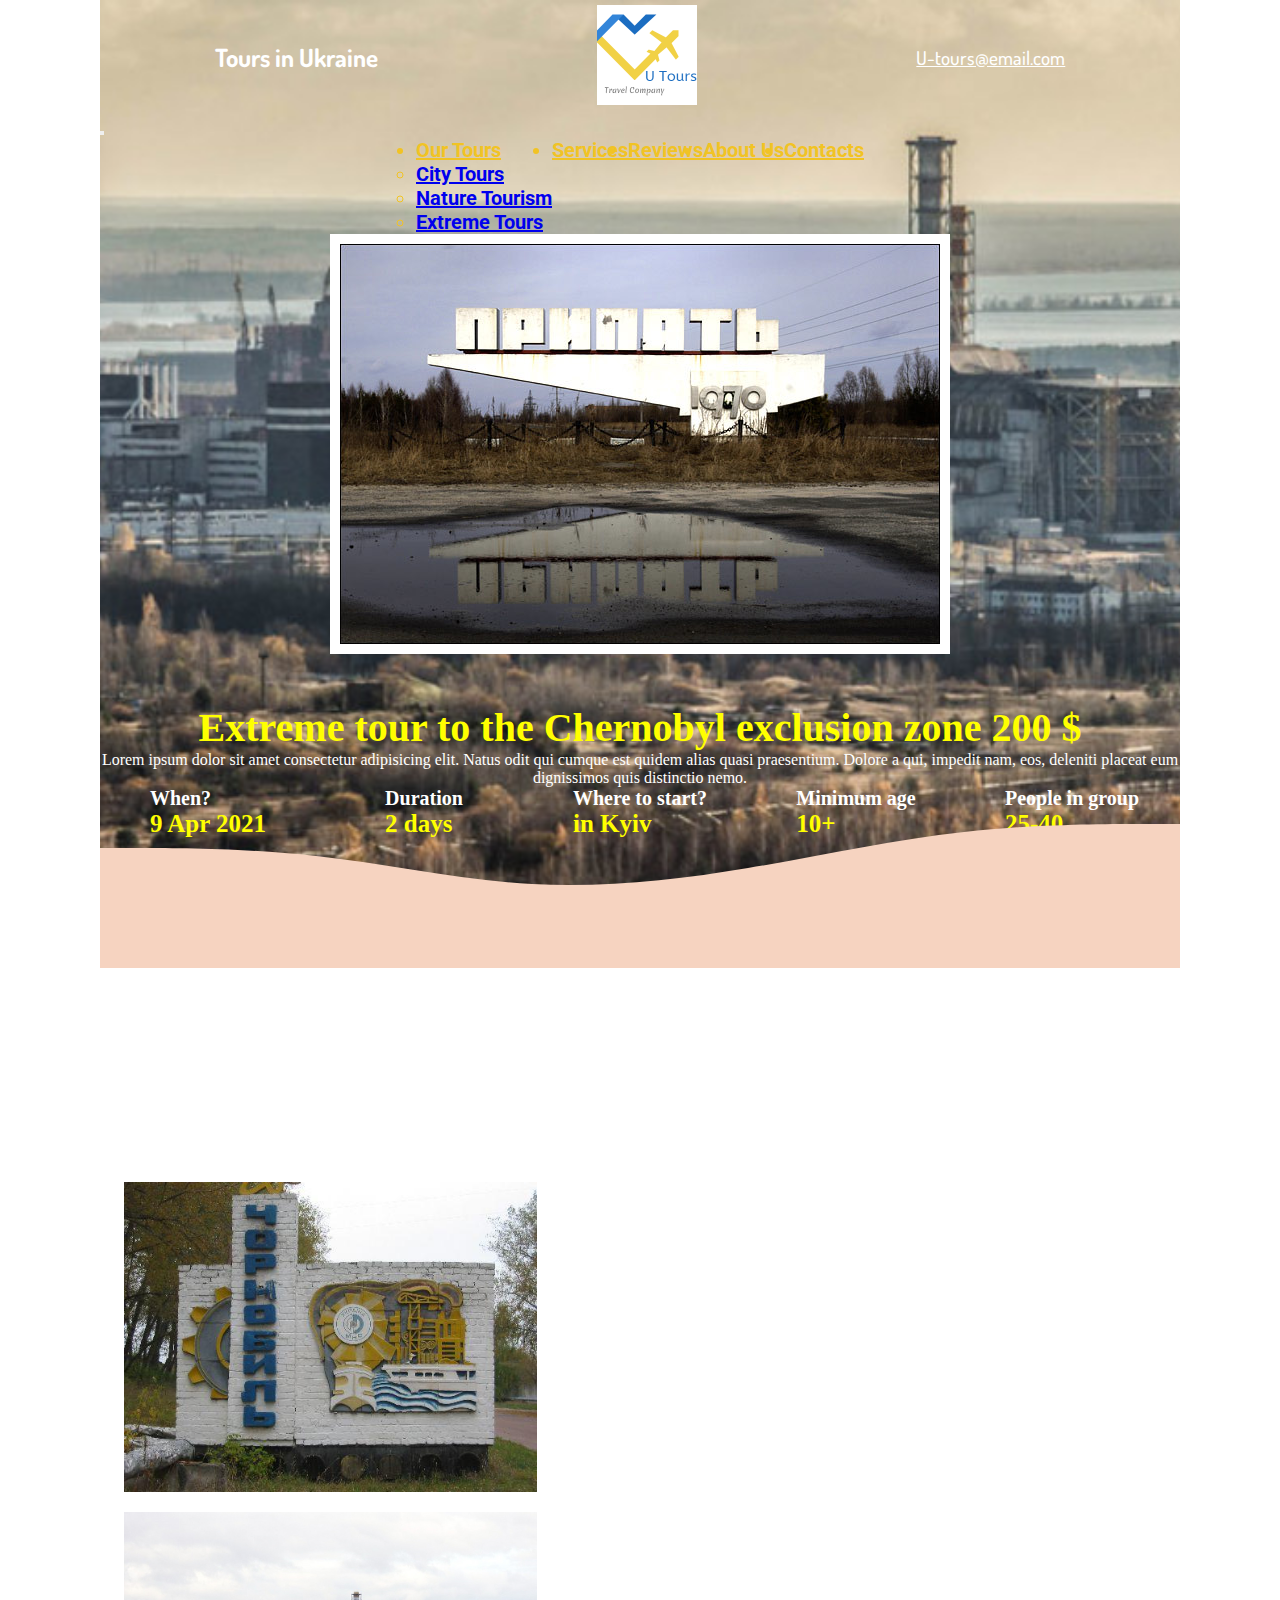
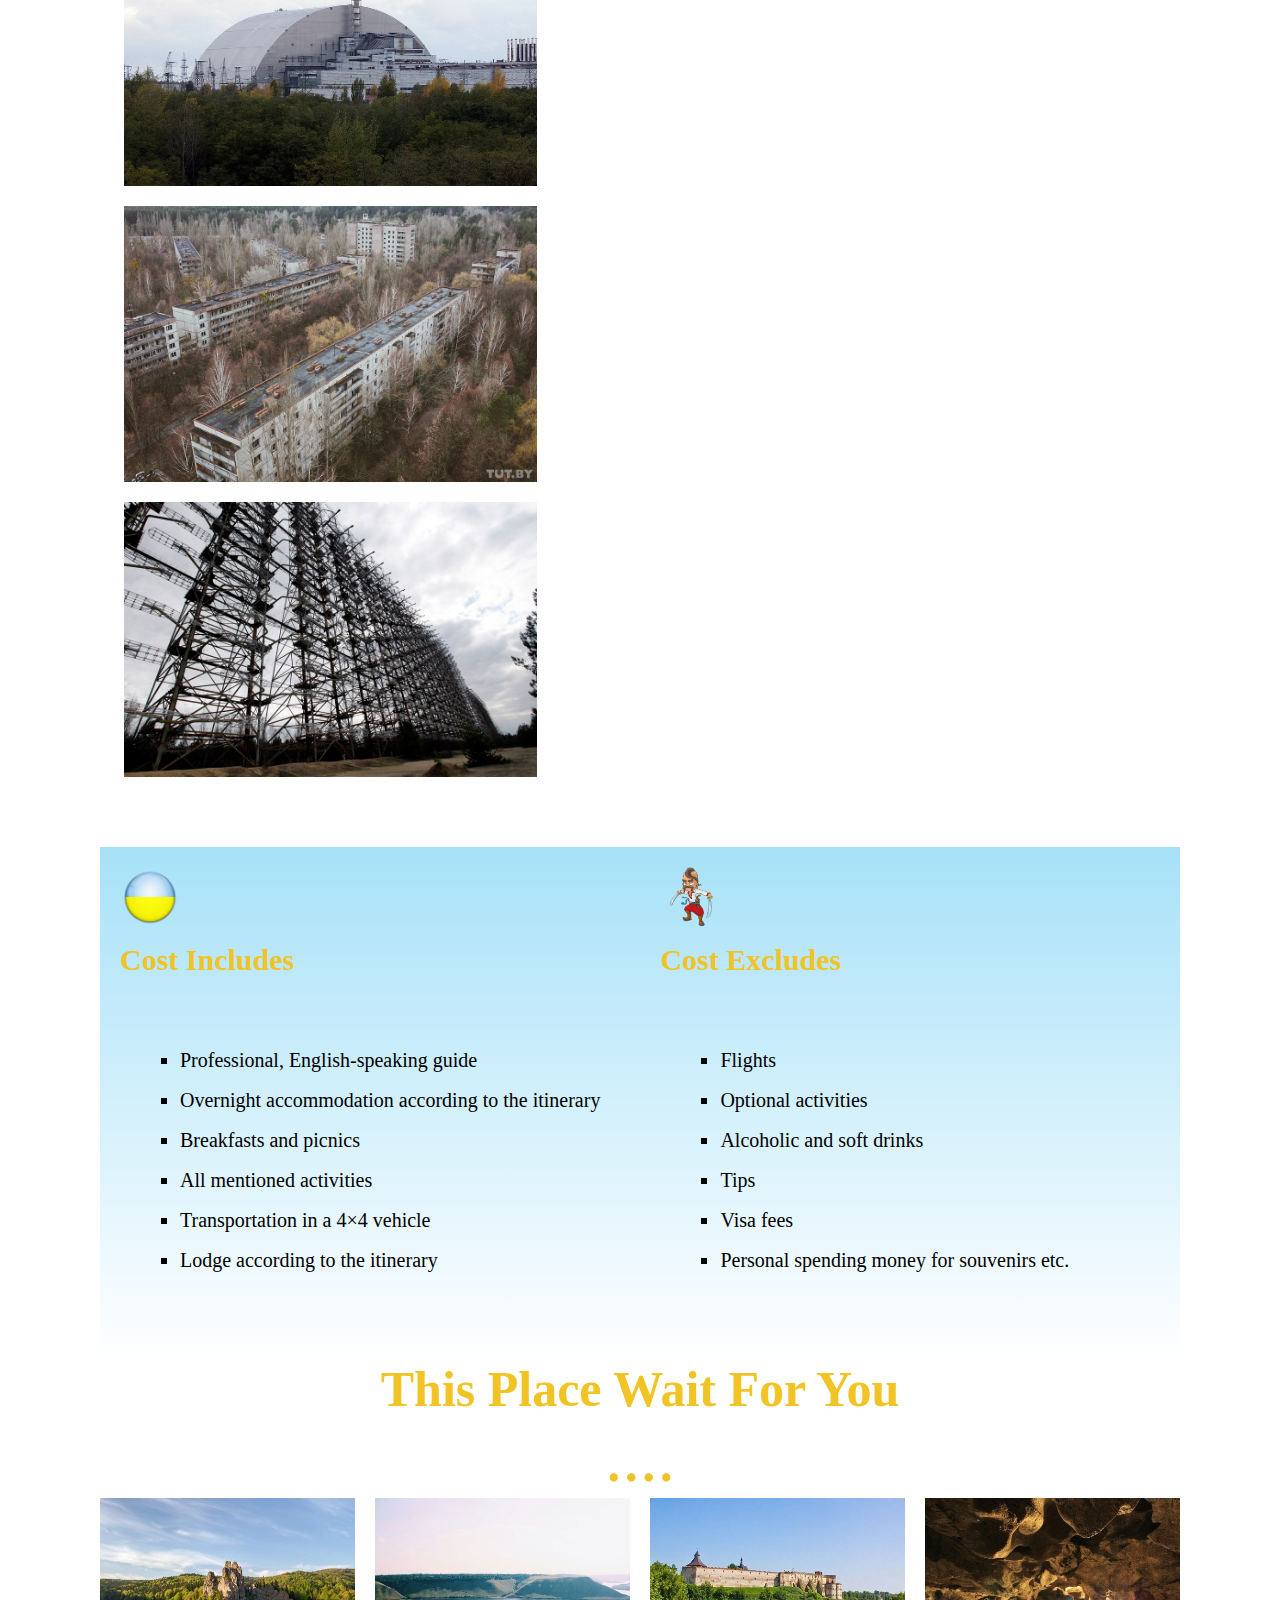
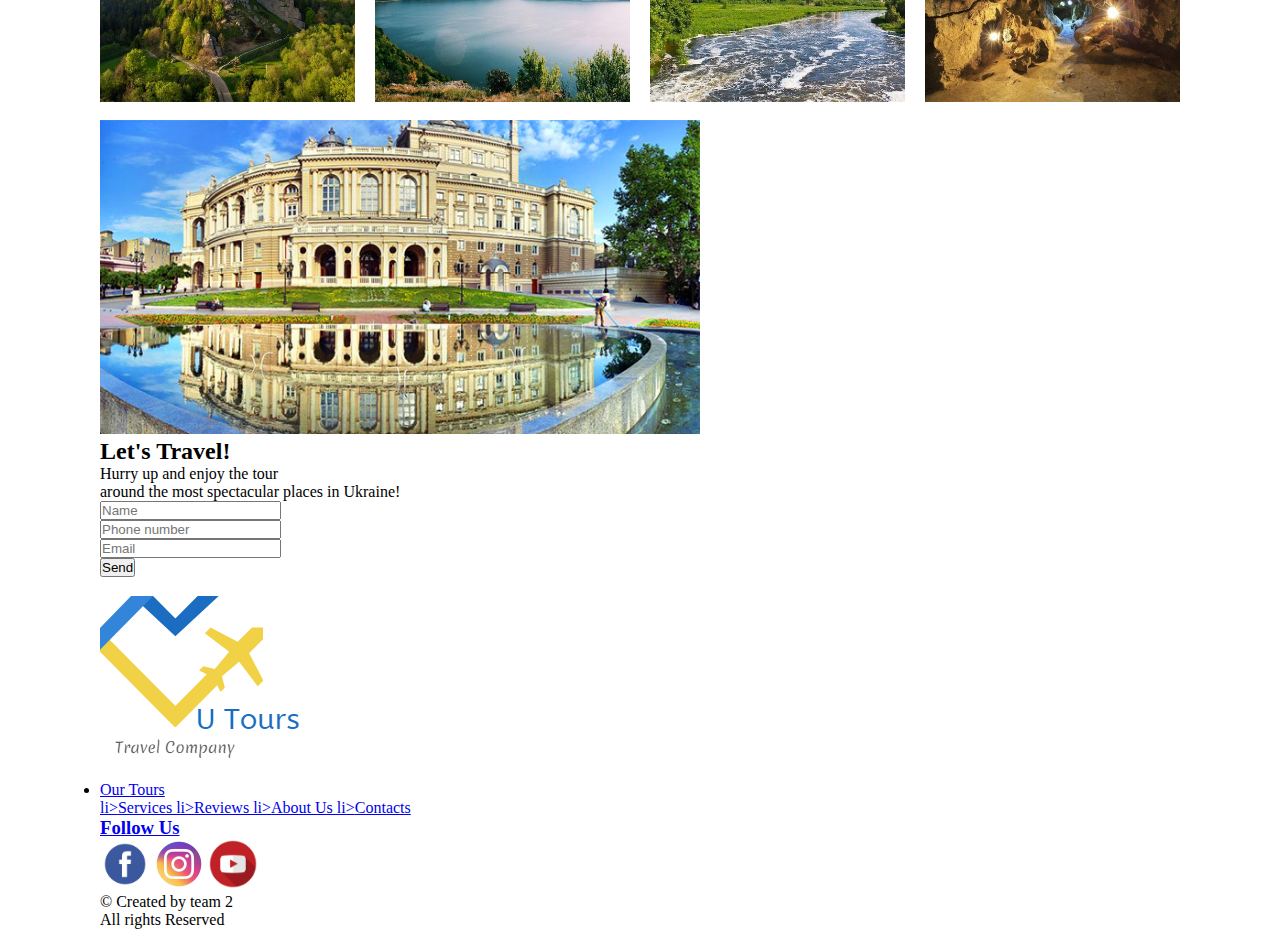
==== commit 5fd4210b: "-" ====
--- a/our-tours.html
+++ b/our-tours.html
@@ -18,90 +18,105 @@
 
 <body>
     <header>
-         <div class="tours-logo">
-            <div class="main-line">
-                <div class="header-tourslogo">Tours in Ukraine</div>
-                <div class="logo"><a href="index.html"><img src="img/u-tour-logo.png" alt="Logo"></a></div>
-                <div class="header-tourslogotwo"><a href="#email">U-tours@email.com</a></div>
-            </div>
-            <nav class="navbar navbar-expand-lg navbar-dark bg-solid">
-                <div class="container-fluid">
-                    <button class="navbar-toggler" type="button" data-bs-toggle="collapse"
-                        data-bs-target="#navbarNavDropdown" aria-controls="navbarNavDropdown" aria-expanded="false"
-                        aria-label="Toggle navigation">
-                        <span class="navbar-toggler-icon"></span>
-                    </button>
-                    <div class="collapse navbar-collapse" id="navbarNavDropdown">
-                        <ul class="navbar-nav">
-                            <li class="nav-item dropdown">
-                                <a class="nav-link dropdown-toggle" href="#" id="navbarDropdownMenuLink" role="button"
-                                    data-bs-toggle="dropdown" aria-expanded="false">
-                                    Our Tours
-                                </a>
-                                <ul class="dropdown-menu" aria-labelledby="navbarDropdownMenuLink">
-                                    <li><a class="dropdown-item" href="our-tours.html">City Tours</a></li>
-                                    <li><a class="dropdown-item" href="index.html#our-tours">Nature Tourism</a></li>
-                                    <li><a class="dropdown-item" href="index.html#our-tours">Extreme Tours</a></li>
+        <section class="background-header">
+            <div class="background-content">
+                <div class="tours-logo">
+                    <div class="main-line">
+                        <div class="header-tourslogo">Tours in Ukraine</div>
+
+                        <div class="logo"><a href="index.html"><img src="img/u-tour-logo.png" alt="Logo"></a></div>
+                        <div><a class="header-tourslogotwo" href="#email">U-tours@email.com</a></div>
+                    </div>
+                    <nav class="navbar navbar-expand-lg navbar-dark bg-solid">
+                        <div class="container-fluid">
+                            <button class="navbar-toggler" type="button" data-bs-toggle="collapse"
+                                data-bs-target="#navbarNavDropdown" aria-controls="navbarNavDropdown"
+                                aria-expanded="false" aria-label="Toggle navigation">
+                                <span class="navbar-toggler-icon"></span>
+                            </button>
+                            <div class="collapse navbar-collapse" id="navbarNavDropdown">
+                                <ul class="navbar-nav">
+                                    <li class="nav-item dropdown">
+                                        <a class="nav-link dropdown-toggle" href="#" id="navbarDropdownMenuLink"
+                                            role="button" data-bs-toggle="dropdown" aria-expanded="false">
+                                            Our Tours
+                                        </a>
+                                        <ul class="dropdown-menu" aria-labelledby="navbarDropdownMenuLink">
+                                            <li><a class="dropdown-item" href="our-tours.html">City Tours</a></li>
+                                            <li><a class="dropdown-item" href="index.html#our-tours">Nature Tourism</a>
+                                            </li>
+                                            <li><a class="dropdown-item" href="index.html#our-tours">Extreme Tours</a>
+                                            </li>
+                                        </ul>
+                                    </li>
+                                    <li class="nav-item">
+                                        <a class="nav-link" href="index.html#additionalservices">Services</a>
+                                    </li>
+                                    <li class="nav-item">
+                                        <a class="nav-link" href="index.html#customers-text-block-egypt">Reviews</a>
+                                    </li>
+                                    <li class="nav-item">
+                                        <a class="nav-link" href="index.html">About Us</a>
+                                    </li>
+                                    <li class="nav-item">
+                                        <a class="nav-link" href="index.html#contacts">Contacts</a>
+                                    </li>
                                 </ul>
-                            </li>
-                            <li class="nav-item">
-                                <a class="nav-link" href="index.html#additionalservices">Services</a>
-                            </li>
-                            <li class="nav-item">
-                                <a class="nav-link" href="index.html#customers-text-block-egypt">Reviews</a>
-                            </li>
-                            <li class="nav-item">
-                                <a class="nav-link" href="index.html">About Us</a>
-                            </li>
-                            <li class="nav-item">
-                                <a class="nav-link" href="index.html#contacts">Contacts</a>
-                            </li>
-
-                        </ul>
+                            </div>
+                        </div>
+                    </nav>
+                    <div class="banner">
+                        <img id="banner" src="img/prypyat-bg-secondpage.jpg" alt="Chornobyl">
+                    </div>
+
+                    <!--Sasha's block end-->
+
+                    <!--Tanya Tkach block start-->
+                    <div>
+                        <h2 class="logo-page-two">Extreme tour to the Chernobyl exclusion zone 200 $</h2>
+                        <p class="text-page-two">Lorem ipsum dolor sit amet consectetur adipisicing elit. Natus odit qui
+                            cumque
+                            est
+                            quidem alias quasi
+                            praesentium. Dolore a qui, impedit nam, eos, deleniti placeat eum dignissimos quis
+                            distinctio nemo.
+                        </p>
+                        <div class="product-list">
+                            <div>
+                                <h3 class="column-page-two">When?</h3>
+                                <p class="yellow-text ">9 Apr 2021</p>
+                            </div>
+                            <div>
+                                <h3 class="column-page-two">Duration</h3>
+                                <p class="yellow-text ">2 days</p>
+                            </div>
+                            <div>
+                                <h3 class="column-page-two">Where to start?</h3>
+                                <p class="yellow-text ">in Kyiv</p>
+                            </div>
+                            <div>
+                                <h3 class="column-page-two">Minimum age</h3>
+                                <p class="yellow-text ">10+</p>
+                            </div>
+                            <div>
+                                <h3 class="column-page-two">People in group</h3>
+                                <p class="yellow-text ">25-40 </p>
+                            </div>
+
+                        </div>
+
+
                     </div>
                 </div>
-            </nav>
-            <div class="banner">
-                <img id="banner" src="img/prypyat-bg-secondpage.jpg" alt="Chornobyl">
-            </div>
-
-            <!--Sasha's block end-->
-
-            <!--Tanya Tkach block start-->
-            <div>
-                <h2 class="logo-page-two">Extreme tour to the Chernobyl exclusion zone 200 $</h2>
-                <p class="text-page-two">Lorem ipsum dolor sit amet consectetur adipisicing elit. Natus odit qui cumque
-                    est
-                    quidem alias quasi
-                    praesentium. Dolore a qui, impedit nam, eos, deleniti placeat eum dignissimos quis distinctio nemo.
-                </p>
-                <div class="product-list">
-                    <div>
-                        <h3 class="column-page-two">When?</h3>
-                        <p class="yellow-text ">9 Apr 2021</p>
-                    </div>
-                    <div>
-                        <h3 class="column-page-two">Duration</h3>
-                        <p class="yellow-text ">2 days</p>
-                    </div>
-                    <div>
-                        <h3 class="column-page-two">Where to start?</h3>
-                        <p class="yellow-text ">in Kyiv</p>
-                    </div>
-                    <div>
-                        <h3 class="column-page-two">Minimum age</h3>
-                        <p class="yellow-text ">10+</p>
-                    </div>
-                    <div>
-                        <h3 class="column-page-two">People in group</h3>
-                        <p class="yellow-text ">25-40 </p>
-                    </div>
-
-                </div>
-
-
-            </div>
-        </div>
+                <!--Sasha added waves-->
+            </div>
+            <svg xmlns="http://www.w3.org/2000/svg" viewBox="0 0 1440 320">
+                <path fill="#0099ff" fill-opacity="1"
+                    d="M0,160L48,160C96,160,192,160,288,170.7C384,181,480,203,576,208C672,213,768,203,864,186.7C960,171,1056,149,1152,138.7C1248,128,1344,128,1392,128L1440,128L1440,320L1392,320C1344,320,1248,320,1152,320C1056,320,960,320,864,320C768,320,672,320,576,320C480,320,384,320,288,320C192,320,96,320,48,320L0,320Z">
+                </path>
+            </svg>
+        </section>
+        <!--Sasha added waves-->
     </header>
 
     <!--Tanya Tkach end block-->
@@ -144,22 +159,22 @@
         </div>
     </div>
 
-<div>
-    <h2 class="carousel-title">This Place Wait For You</h2>
-<div class="carousel-separator">....</div>
-</div>
+    <div>
+        <h2 class="carousel-title">This Place Wait For You</h2>
+        <div class="carousel-separator">....</div>
+    </div>
     <div class="owl-carousel">
-    
-       <img src="img/images/owl-1.jpg" alt="">
-       <img src="img/images/owl-2.jpg" alt="">
-       <img src="img/images/owl-3.jpg" alt="">
-       <img src="img/images/owl-4.jpg" alt="">
-       <img src="img/images/owl-5.jpg" alt="">
-       <img src="img/images/owl-6.jpg" alt="">
-       <img src="img/images/owl-7.jpg" alt="">
-       <img src="img/images/owl-8.jpg" alt="">
-       <img src="img/images/owl-9.jpg" alt="">
-       <img src="img/images/owl-10.jpg" alt="">
+
+        <img src="img/images/owl-1.jpg" alt="">
+        <img src="img/images/owl-2.jpg" alt="">
+        <img src="img/images/owl-3.jpg" alt="">
+        <img src="img/images/owl-4.jpg" alt="">
+        <img src="img/images/owl-5.jpg" alt="">
+        <img src="img/images/owl-6.jpg" alt="">
+        <img src="img/images/owl-7.jpg" alt="">
+        <img src="img/images/owl-8.jpg" alt="">
+        <img src="img/images/owl-9.jpg" alt="">
+        <img src="img/images/owl-10.jpg" alt="">
     </div>
     <!--
     carousel here (JavaScript ) from "slik JS"
--- a/css/our-tours.css
+++ b/css/our-tours.css
@@ -11,16 +11,31 @@
 :root {
     scroll-behavior: smooth;
     --itinerary-text-color:#FFFFFF;
-}
-
-header .tours-logo {
+    --navbar-text-color: #f1c324;
+}
+
+header .background-header{
+    position: relative;
+}
+header .background-content {
     background-image: url(../img/bcgd-chornobyl.jpg);
     background-size: cover;
     background-position: center;
-    min-height: 200px;
+    max-width: 100%;
+    min-height: 400px;
     display: flex;
     flex-direction: column;
     }
+header .background-header svg {
+    position: absolute;
+    left: 0;
+    bottom: 0;
+    width: 100%;
+}
+header .background-header svg path {
+  fill: #f6d3c0;
+}
+
 
 @media (min-width: 620px) {
     .main-line {
@@ -46,7 +61,7 @@
 .header-tourslogo {
     font-size: 25px;
     font-weight: 700;
-    color: #fff;
+    color: var(--itinerary-text-color);
     font-family: Dosis, sans-serif;
     }
 .logo img{
@@ -56,21 +71,30 @@
 .header-tourslogotwo {
     font-size: 19px;
     font-weight: 500;
-    color: #fff;
-    font-family: Dosis, sans-serif;
-    }
-header .container-fluid {
-    color: #f1c324;
-    font-size: 16px;
+    color: var(--itinerary-text-color);
+    font-family: Dosis, sans-serif;
+    text-decoration: underline;
+    }
+.header-tourslogotwo :hover {
+    text-decoration: underline;
+}
+header .container-fluid {    
+    font-size: 20px;
     font-weight: 700;
     font-family: Roboto, sans-serif;
 }
 
 header .navbar-nav {
     display: flex;
-    justify-content: space-evenly;
+    justify-content: center;
     flex: 1;
 }
+.navbar-dark,
+.navbar-nav,
+.nav-link {
+    color: var(--navbar-text-color) !important;    
+}
+
 
 @media (min-width: 620px) {
     .banner {
@@ -83,12 +107,14 @@
     }
 #banner {
     border-width: 10px;
-    border-color: #fff;
+    border-color: var(--itinerary-text-color);
     border-style: solid;
     margin-bottom: 50px;
+    max-width: 100%;
     }
 
 /* Sasha second page end */
+
 
 /* Tanya Tkach second page start*/
 
@@ -118,6 +144,7 @@
     display: grid;
     grid-template-columns: 1fr 1fr 1fr 1fr 1fr;
     justify-items: center;
+    padding-bottom: 130px;
 }
 @media (min-width: 420px) {
     .product-list {
@@ -206,8 +233,8 @@
 /* Pavlo second page start*/
 
 .box-container {
-    
-    font-size: 18px;
+    background:linear-gradient(to bottom,rgb(167, 225, 248), white);
+    font-size: 20px;
     line-height: 200%;
     display: flex;
   padding: 20px;
@@ -217,22 +244,24 @@
     list-style-type: square;
     text-align: left;
   align-items: center;
-    padding: 3em;
+   padding: 3em;
     width: 100%;
-    color: white;
+    color: rgb(0, 0, 0);
     display: block;
+  
 }
 
 .list-title {
     color: #f1c324;
     font-size: 30px;
+align-items: center;
 }
 
 .carousel-title {
     font-size: 50px;
     color: #f1c324;
     text-align: center;
-    background-color: black;
+    background-color:white;
 }
 .carousel-separator{
     font-size: 70px;
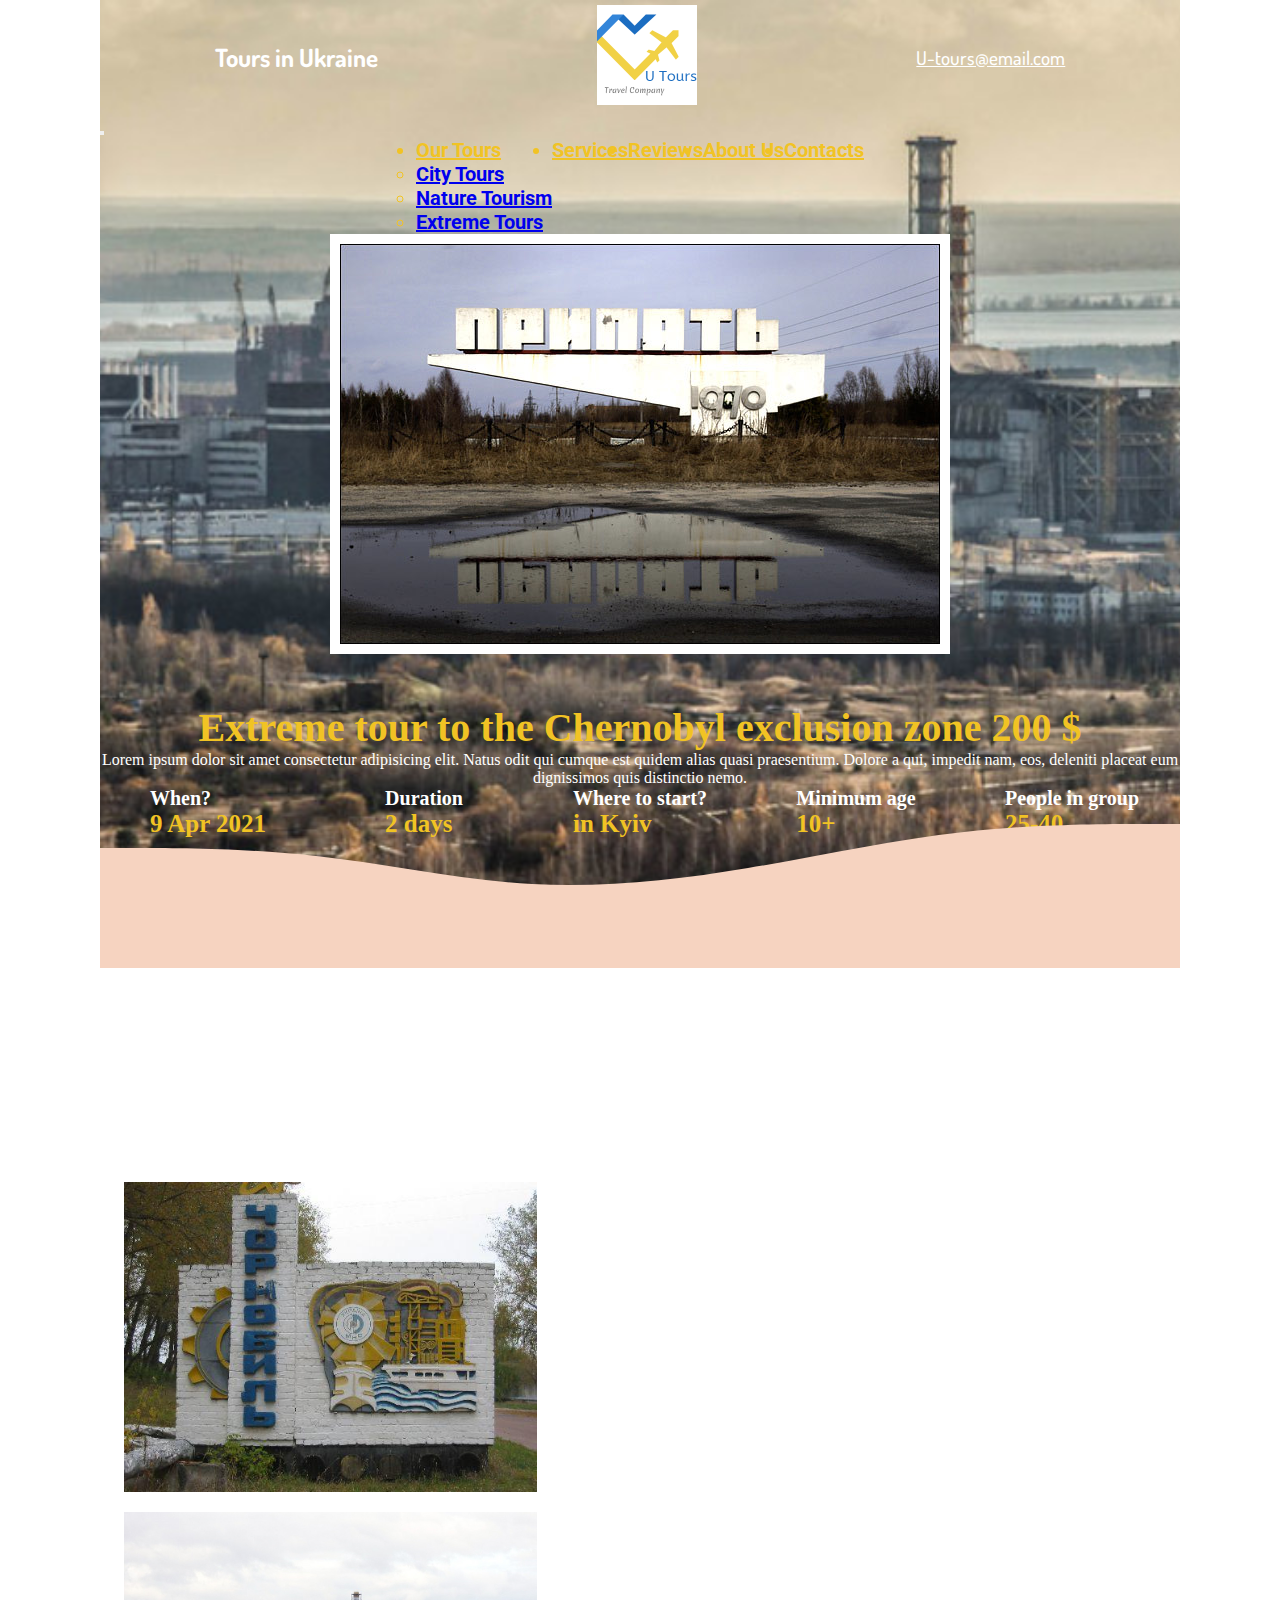
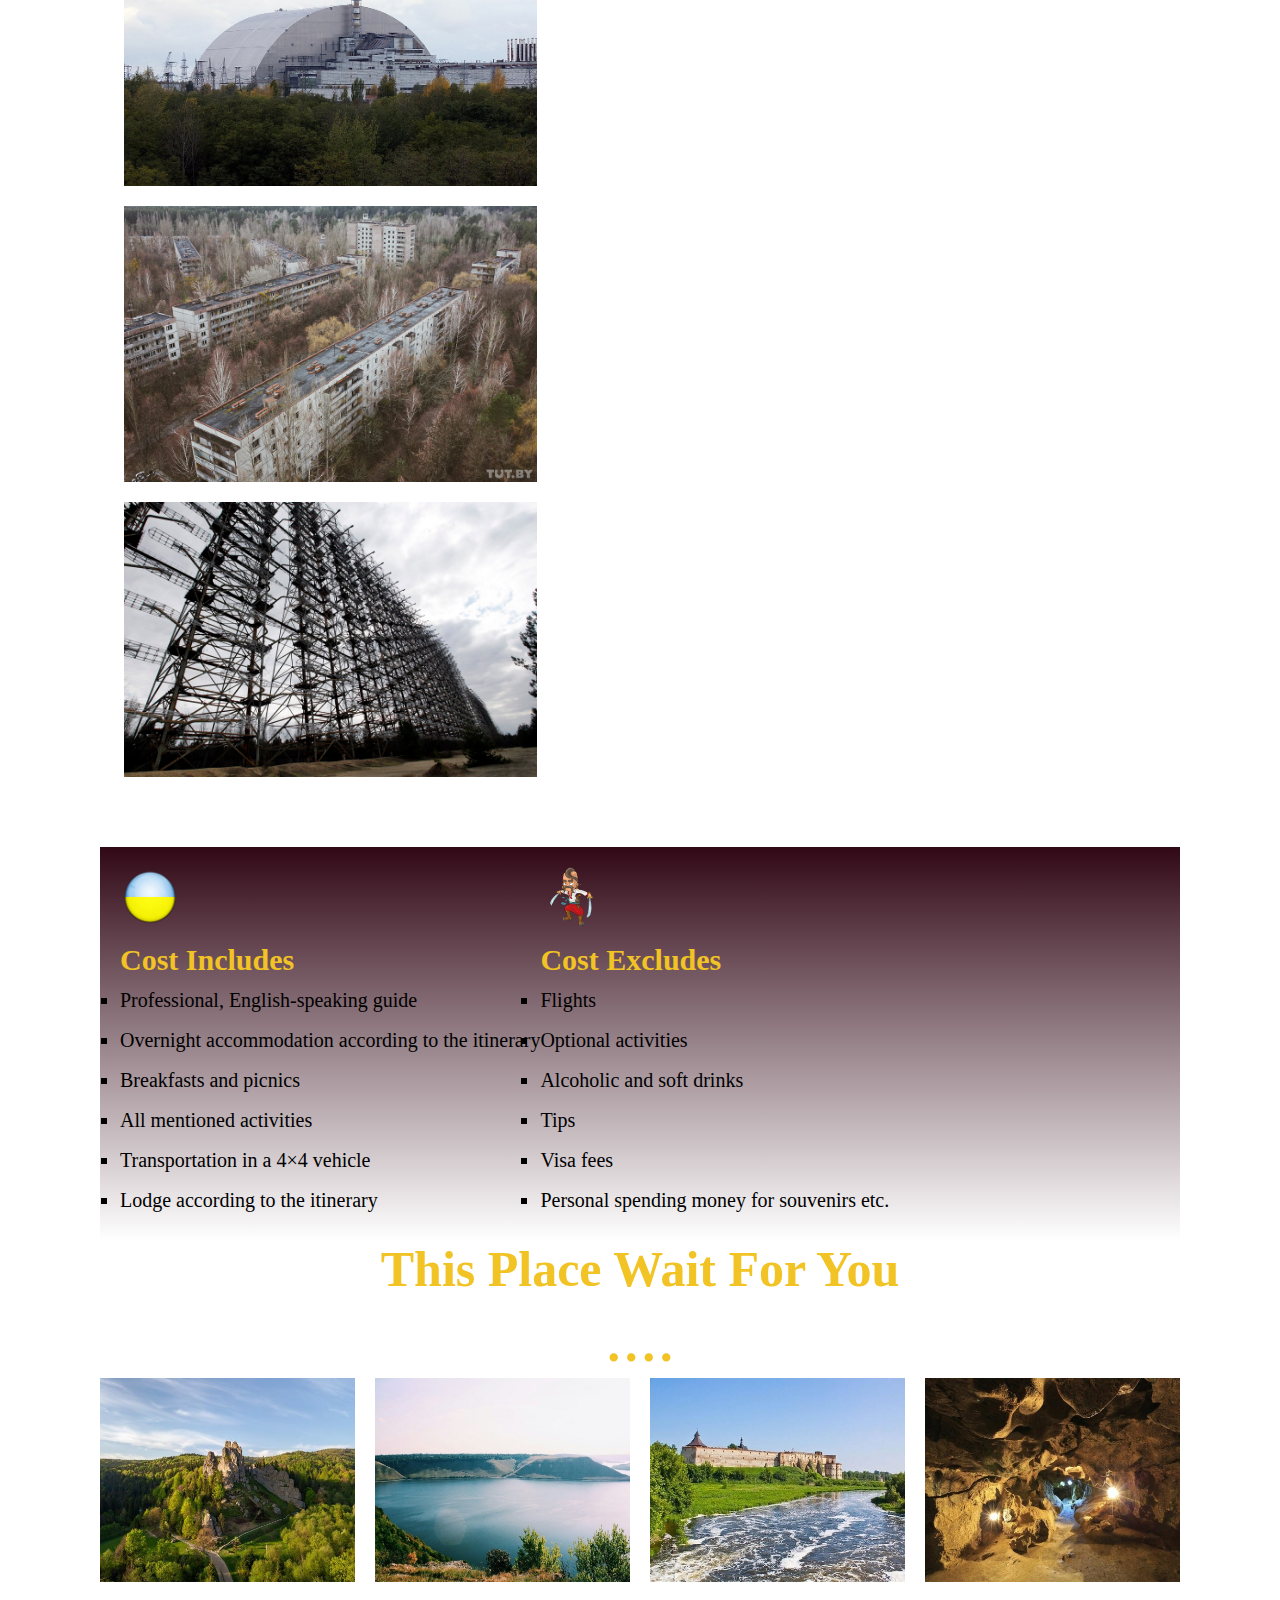
==== commit b8ac1717: "Deleted form" ====
--- a/our-tours.html
+++ b/our-tours.html
@@ -183,46 +183,7 @@
     <!--Borovyk's block END-->
     </main>
 
-    <!--Mariana's block start-->
-    <footer>
-        <section class="form-section">
-            <!-- Form Section... To fix image and form-block-->
-            <img class="form-image" width="600" src="img/odesa.jpg" alt="Odesa Oprera Theatre">
-            <div id="form-text-block">
-                <h2 class="form-heading">Let's Travel!</h2>
-                <p class="form-text">Hurry up and enjoy the tour<br>
-                    around the most spectacular places in Ukraine!</p>
-                <form action="https://formspree.io/f/xxybrkqv" method="POST">
-                    <input class="form-input" name="name" type="text" placeholder="Name" required><br>
-                    <input class="form-input" name="phone-number" type="text" placeholder="Phone number" required><br>
-                    <input class="form-input" name="email" type="text" placeholder="Email" required><br>
-                    <button id="form-button" class="button" type="submit">Send</button>
-                </form>
-            </div>
-        </section>
-        <!--Footer Section To fix links and layout...hover for insta?-->
-        <section class="footer-section">
-            <img class="footer-logo" src="img/logo-footer.png" alt="U Tours Logo">
-            <ul class="footer-block">
-                <li><a href="#our-tours">Our Tours</li>
-                li><a href="#services">Services</li>
-                    li><a href="#reviews">Reviews</li>
-                        li><a href="#about-us">About Us</li>
-                            li><a href="#contacts">Contacts</li>
-            </ul>
-            <div>
-                <h3 id="follow-media">Follow Us</h3>
-                <a href="https://www.facebook.com/"><img width="50" src="img/logo-facebook.png" alt="Facebool Logo"></a>
-                <a href="https://www.instagram.com/"><img width="50" src="img/logo-insta.jpg" alt="Instagram Logo"></a>
-                <a href="https://www.youtube.com/"><img width="50" src="img/logo-youtube.png" alt="Youtube Logo"></a>
-            </div>
-            <div>
-                <p class="copyright">© Created by team 2</p>
-                <p class="copyright">All rights Reserved</p>
-            </div>
-        </section>
-    </footer>
-    <!--Mariana's block end-->
+  
 
     <script src="https://cdn.jsdelivr.net/npm/bootstrap@5.0.0-beta2/dist/js/bootstrap.bundle.min.js"
         integrity="sha384-b5kHyXgcpbZJO/tY9Ul7kGkf1S0CWuKcCD38l8YkeH8z8QjE0GmW1gYU5S9FOnJ0"
--- a/css/our-tours.css
+++ b/css/our-tours.css
@@ -22,7 +22,7 @@
     background-size: cover;
     background-position: center;
     max-width: 100%;
-    min-height: 400px;
+    min-height: 200px;
     display: flex;
     flex-direction: column;
     }
@@ -119,7 +119,7 @@
 /* Tanya Tkach second page start*/
 
 .logo-page-two {
-    color: yellow;
+    color: #f1c324;
     font-size: 40px;
     text-align: center;
 }
@@ -135,7 +135,7 @@
 }
 
 .yellow-text {
-    color: yellow;
+    color: #f1c324;
     font-size: 25px;
     font-weight: bolder;
 }
@@ -233,22 +233,18 @@
 /* Pavlo second page start*/
 
 .box-container {
-    background:linear-gradient(to bottom,rgb(167, 225, 248), white);
+    background:linear-gradient(to bottom,rgb(49, 8, 22), white);
     font-size: 20px;
     line-height: 200%;
     display: flex;
   padding: 20px;
+
 }
 
 .list-info {
     list-style-type: square;
     text-align: left;
-  align-items: center;
-   padding: 3em;
-    width: 100%;
     color: rgb(0, 0, 0);
-    display: block;
-  
 }
 
 .list-title {
@@ -271,4 +267,3 @@
  margin: 0 60px;
 }
 /* Pavlo second page end*/
-
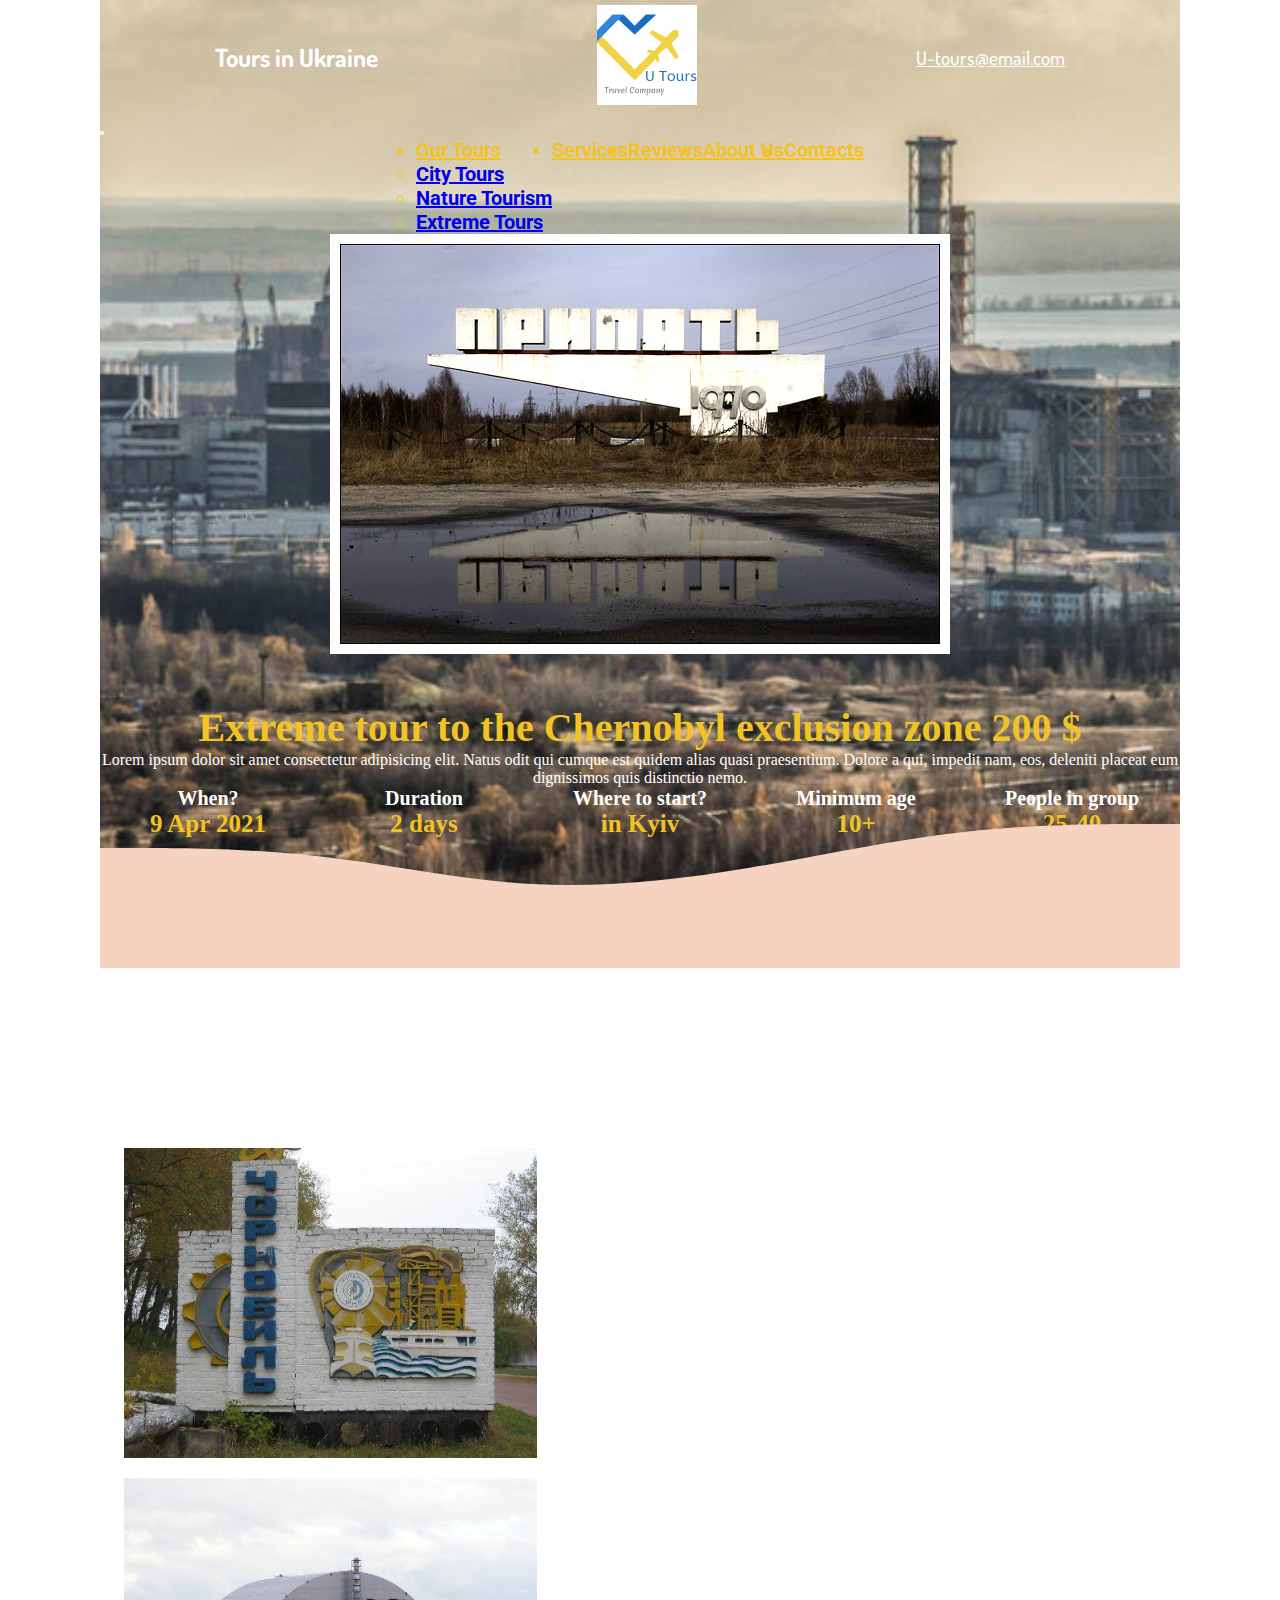
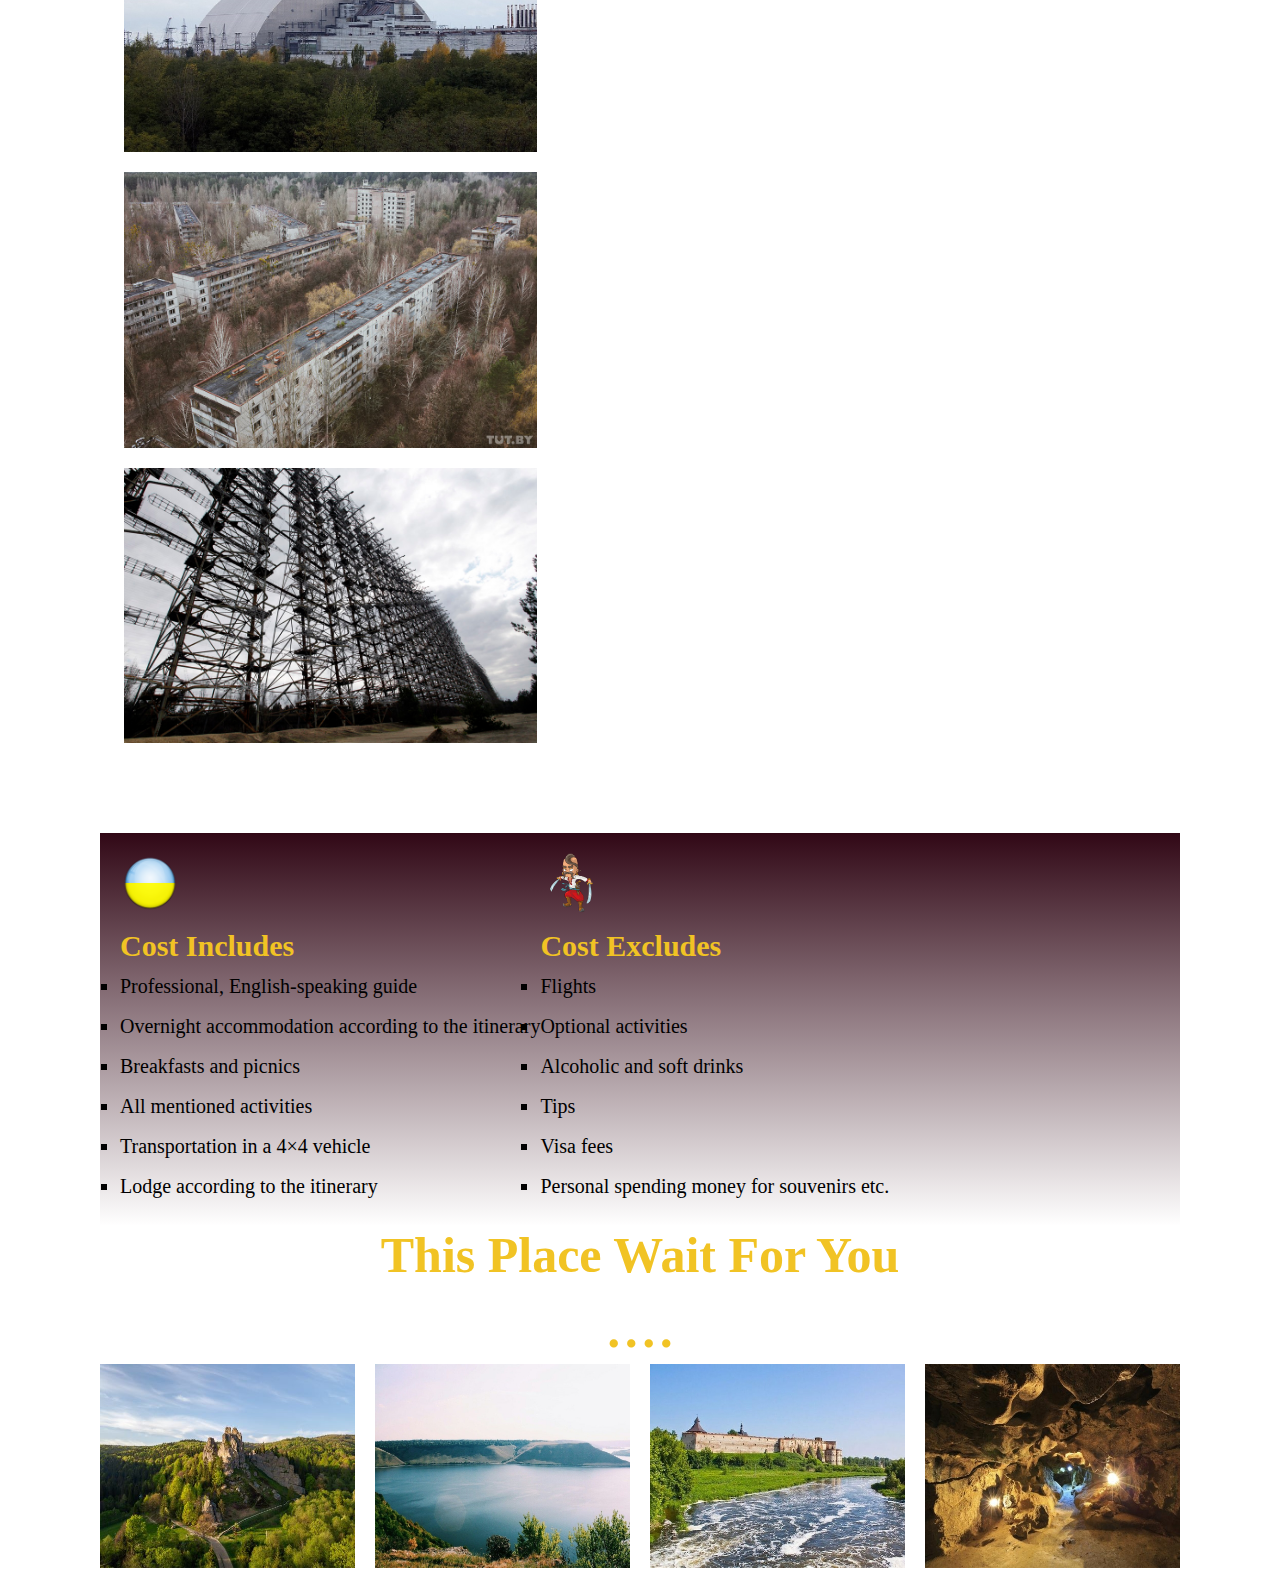
==== commit 547ca0c8: "Update our-tours.html" ====
--- a/our-tours.html
+++ b/our-tours.html
@@ -56,7 +56,7 @@
                                         <a class="nav-link" href="index.html#customers-text-block-egypt">Reviews</a>
                                     </li>
                                     <li class="nav-item">
-                                        <a class="nav-link" href="index.html">About Us</a>
+                                        <a class="nav-link" href="index.html#about-us">About Us</a>
                                     </li>
                                     <li class="nav-item">
                                         <a class="nav-link" href="index.html#contacts">Contacts</a>
@@ -194,4 +194,4 @@
     <script src="js/carousel.owl/script.js"></script>
 </body>
 
-</html>+</html>
--- a/css/our-tours.css
+++ b/css/our-tours.css
@@ -144,18 +144,34 @@
     display: grid;
     grid-template-columns: 1fr 1fr 1fr 1fr 1fr;
     justify-items: center;
+    align-items: center;
     padding-bottom: 130px;
 }
+
+@media (min-width: 320px) {
+    .product-list {
+        grid-template-columns: 1fr;
+    }
+    .column-page-two {
+        text-align: center;
+    }
+    .yellow-text {
+        text-align: center;
+    }
+}
+
 @media (min-width: 420px) {
     .product-list {
         grid-template-columns: 1fr 1fr; 
     }
 }
+
 @media (min-width: 520px) {
     .product-list {
         grid-template-columns: 1fr 1fr 1fr; 
     }
 }
+
 @media (min-width: 620px) {
     .product-list {
         grid-template-columns: 1fr 1fr 1fr 1fr; 
@@ -178,14 +194,14 @@
 }
 
 #itinerary {
-    padding: 90px 24px 70px 24px;
+    padding: 10px 24px 70px 24px;
     background-image: url(../img/itinerary.png);
     background-size: cover;
 }
 
 .h-itinerary {
     text-align: center;
-    padding: 22px;
+    padding: 20px 40px 90px 40px;
     font-family: Dosis, sans-serif;
     font-size: 34px;
     color: var(--itinerary-text-color);
@@ -218,6 +234,9 @@
         grid-template-columns: 40% 60%;
         align-items: center;
     }
+    .itinerary-img {
+        margin: 0 0 20px 0;
+    }
 }
 
 article>div {
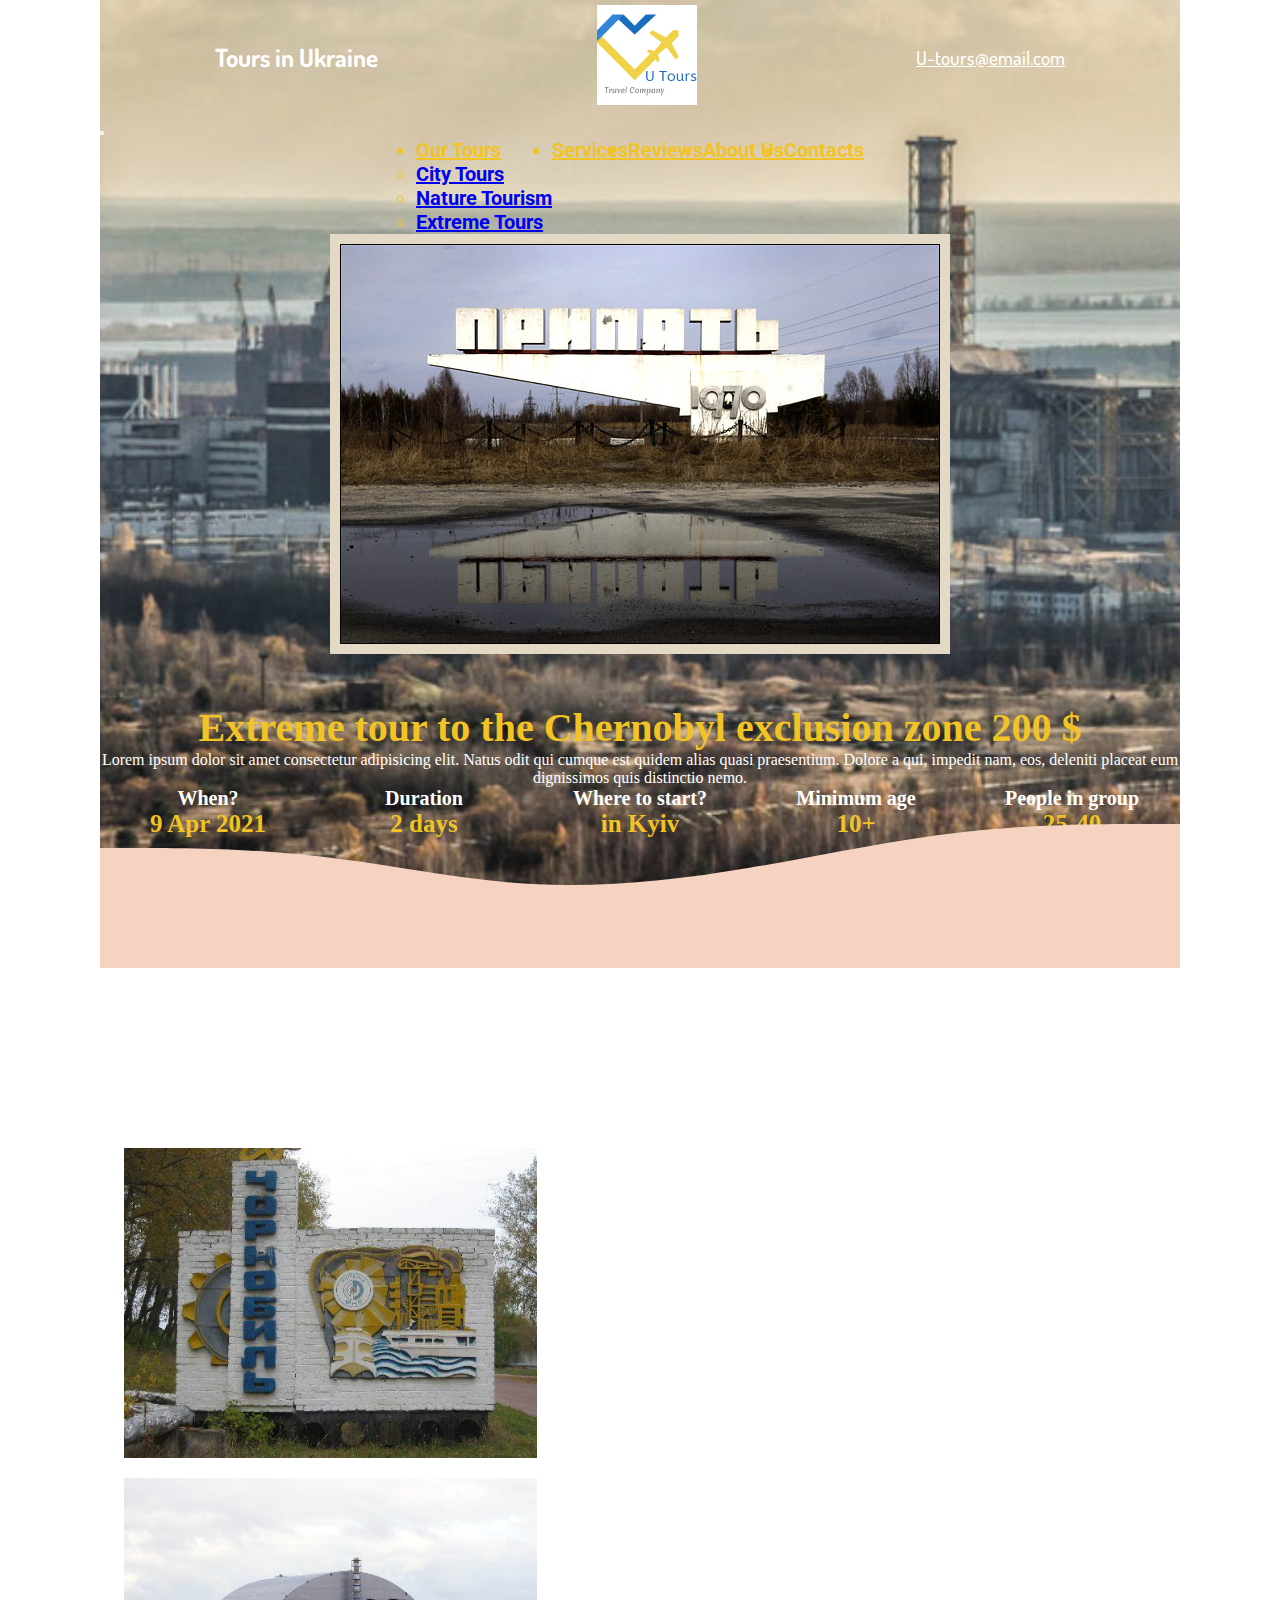
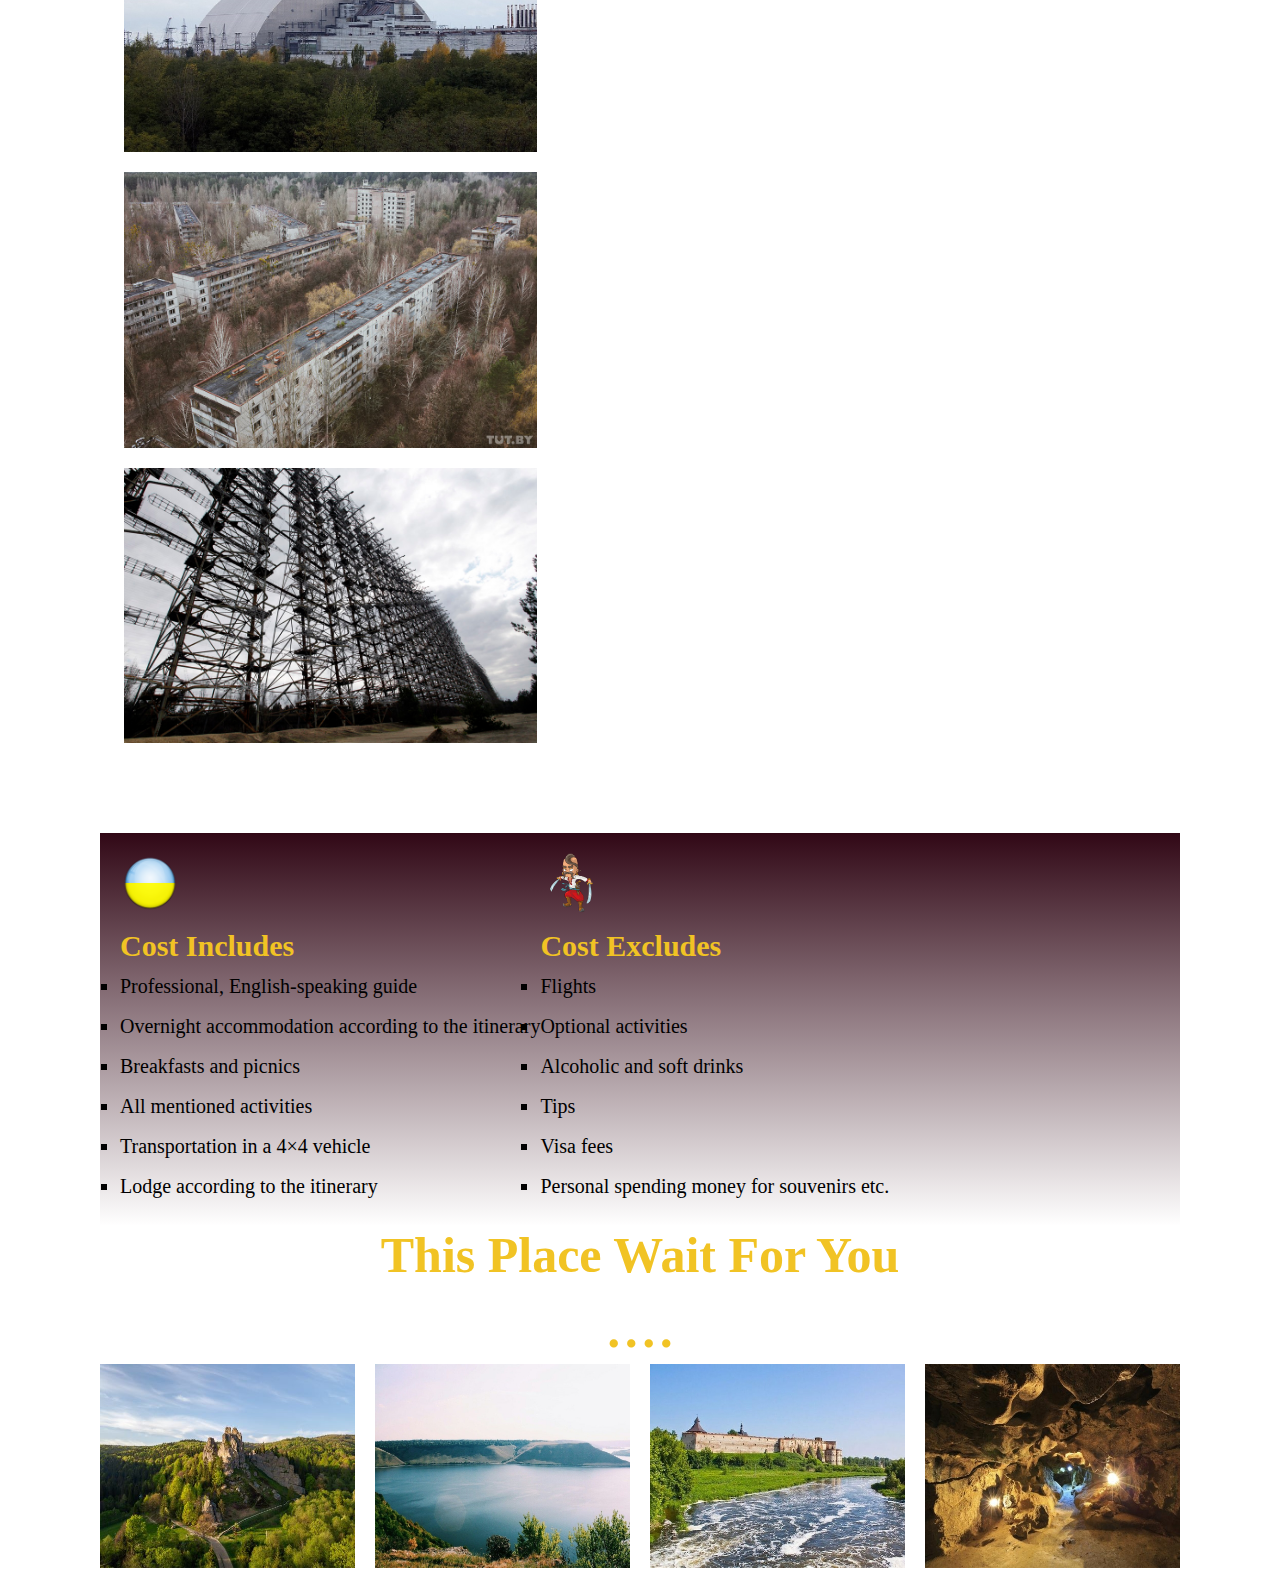
==== commit 98f9d130: "-" ====
--- a/our-tours.html
+++ b/our-tours.html
@@ -144,7 +144,7 @@
                 <li>Transportation in a 4×4 vehicle</li>
                 <li>Lodge according to the itinerary</li>
             </ul>
-    </div>
+        </div>
         <div>
             <img src="img/images/cossacks.png" alt="head" width=" 60px">
             <h3 class="list-title">Cost Excludes</h3>
@@ -183,7 +183,7 @@
     <!--Borovyk's block END-->
     </main>
 
-  
+
 
     <script src="https://cdn.jsdelivr.net/npm/bootstrap@5.0.0-beta2/dist/js/bootstrap.bundle.min.js"
         integrity="sha384-b5kHyXgcpbZJO/tY9Ul7kGkf1S0CWuKcCD38l8YkeH8z8QjE0GmW1gYU5S9FOnJ0"
@@ -194,4 +194,4 @@
     <script src="js/carousel.owl/script.js"></script>
 </body>
 
-</html>
+</html>--- a/css/our-tours.css
+++ b/css/our-tours.css
@@ -5,18 +5,18 @@
 body {
     max-width: 1080px;
     margin: auto;
-  
 }
 
 :root {
     scroll-behavior: smooth;
-    --itinerary-text-color:#FFFFFF;
+    --itinerary-text-color: #FFFFFF;
     --navbar-text-color: #f1c324;
 }
 
-header .background-header{
+header .background-header {
     position: relative;
 }
+
 header .background-content {
     background-image: url(../img/bcgd-chornobyl.jpg);
     background-size: cover;
@@ -25,17 +25,18 @@
     min-height: 200px;
     display: flex;
     flex-direction: column;
-    }
+}
+
 header .background-header svg {
     position: absolute;
     left: 0;
     bottom: 0;
     width: 100%;
 }
+
 header .background-header svg path {
-  fill: #f6d3c0;
-}
-
+    fill: #f6d3c0;
+}
 
 @media (min-width: 620px) {
     .main-line {
@@ -56,29 +57,33 @@
     justify-content: space-around;
     align-items: center;
     padding: 5px;
-    }
+}
 
 .header-tourslogo {
     font-size: 25px;
     font-weight: 700;
     color: var(--itinerary-text-color);
     font-family: Dosis, sans-serif;
-    }
-.logo img{
+}
+
+.logo img {
     width: 100px;
     height: 100px;
 }
+
 .header-tourslogotwo {
     font-size: 19px;
     font-weight: 500;
     color: var(--itinerary-text-color);
     font-family: Dosis, sans-serif;
     text-decoration: underline;
-    }
+}
+
 .header-tourslogotwo :hover {
     text-decoration: underline;
 }
-header .container-fluid {    
+
+header .container-fluid {
     font-size: 20px;
     font-weight: 700;
     font-family: Roboto, sans-serif;
@@ -89,32 +94,30 @@
     justify-content: center;
     flex: 1;
 }
-.navbar-dark,
-.navbar-nav,
-.nav-link {
-    color: var(--navbar-text-color) !important;    
-}
-
+
+.navbar-dark, .navbar-nav, .nav-link {
+    color: var(--navbar-text-color) !important;
+}
 
 @media (min-width: 620px) {
     .banner {
-    display: flex;
-    }
-}
-    
+        display: flex;
+    }
+}
+
 .banner {
     justify-content: center;
-    }
+}
+
 #banner {
     border-width: 10px;
-    border-color: var(--itinerary-text-color);
+    border-color: #e3d9c5;
     border-style: solid;
     margin-bottom: 50px;
     max-width: 100%;
-    }
+}
 
 /* Sasha second page end */
-
 
 /* Tanya Tkach second page start*/
 
@@ -162,27 +165,27 @@
 
 @media (min-width: 420px) {
     .product-list {
-        grid-template-columns: 1fr 1fr; 
+        grid-template-columns: 1fr 1fr;
     }
 }
 
 @media (min-width: 520px) {
     .product-list {
-        grid-template-columns: 1fr 1fr 1fr; 
+        grid-template-columns: 1fr 1fr 1fr;
     }
 }
 
 @media (min-width: 620px) {
     .product-list {
-        grid-template-columns: 1fr 1fr 1fr 1fr; 
-    }
-}
+        grid-template-columns: 1fr 1fr 1fr 1fr;
+    }
+}
+
 @media (min-width: 720px) {
     .product-list {
-        grid-template-columns: 1fr 1fr 1fr 1fr 1fr; 
-    }
-}
-
+        grid-template-columns: 1fr 1fr 1fr 1fr 1fr;
+    }
+}
 
 /*Tanya Tkach second page end*/
 
@@ -252,12 +255,11 @@
 /* Pavlo second page start*/
 
 .box-container {
-    background:linear-gradient(to bottom,rgb(49, 8, 22), white);
+    background: linear-gradient(to bottom, rgb(49, 8, 22), white);
     font-size: 20px;
     line-height: 200%;
     display: flex;
-  padding: 20px;
-
+    padding: 20px;
 }
 
 .list-info {
@@ -269,20 +271,22 @@
 .list-title {
     color: #f1c324;
     font-size: 30px;
-align-items: center;
+    align-items: center;
 }
 
 .carousel-title {
     font-size: 50px;
     color: #f1c324;
     text-align: center;
-    background-color:white;
-}
-.carousel-separator{
+    background-color: white;
+}
+
+.carousel-separator {
     font-size: 70px;
     font-weight: 500;
-    color:#f1c324;
-    text-align: center;
- margin: 0 60px;
-}
-/* Pavlo second page end*/
+    color: #f1c324;
+    text-align: center;
+    margin: 0 60px;
+}
+
+/* Pavlo second page end*/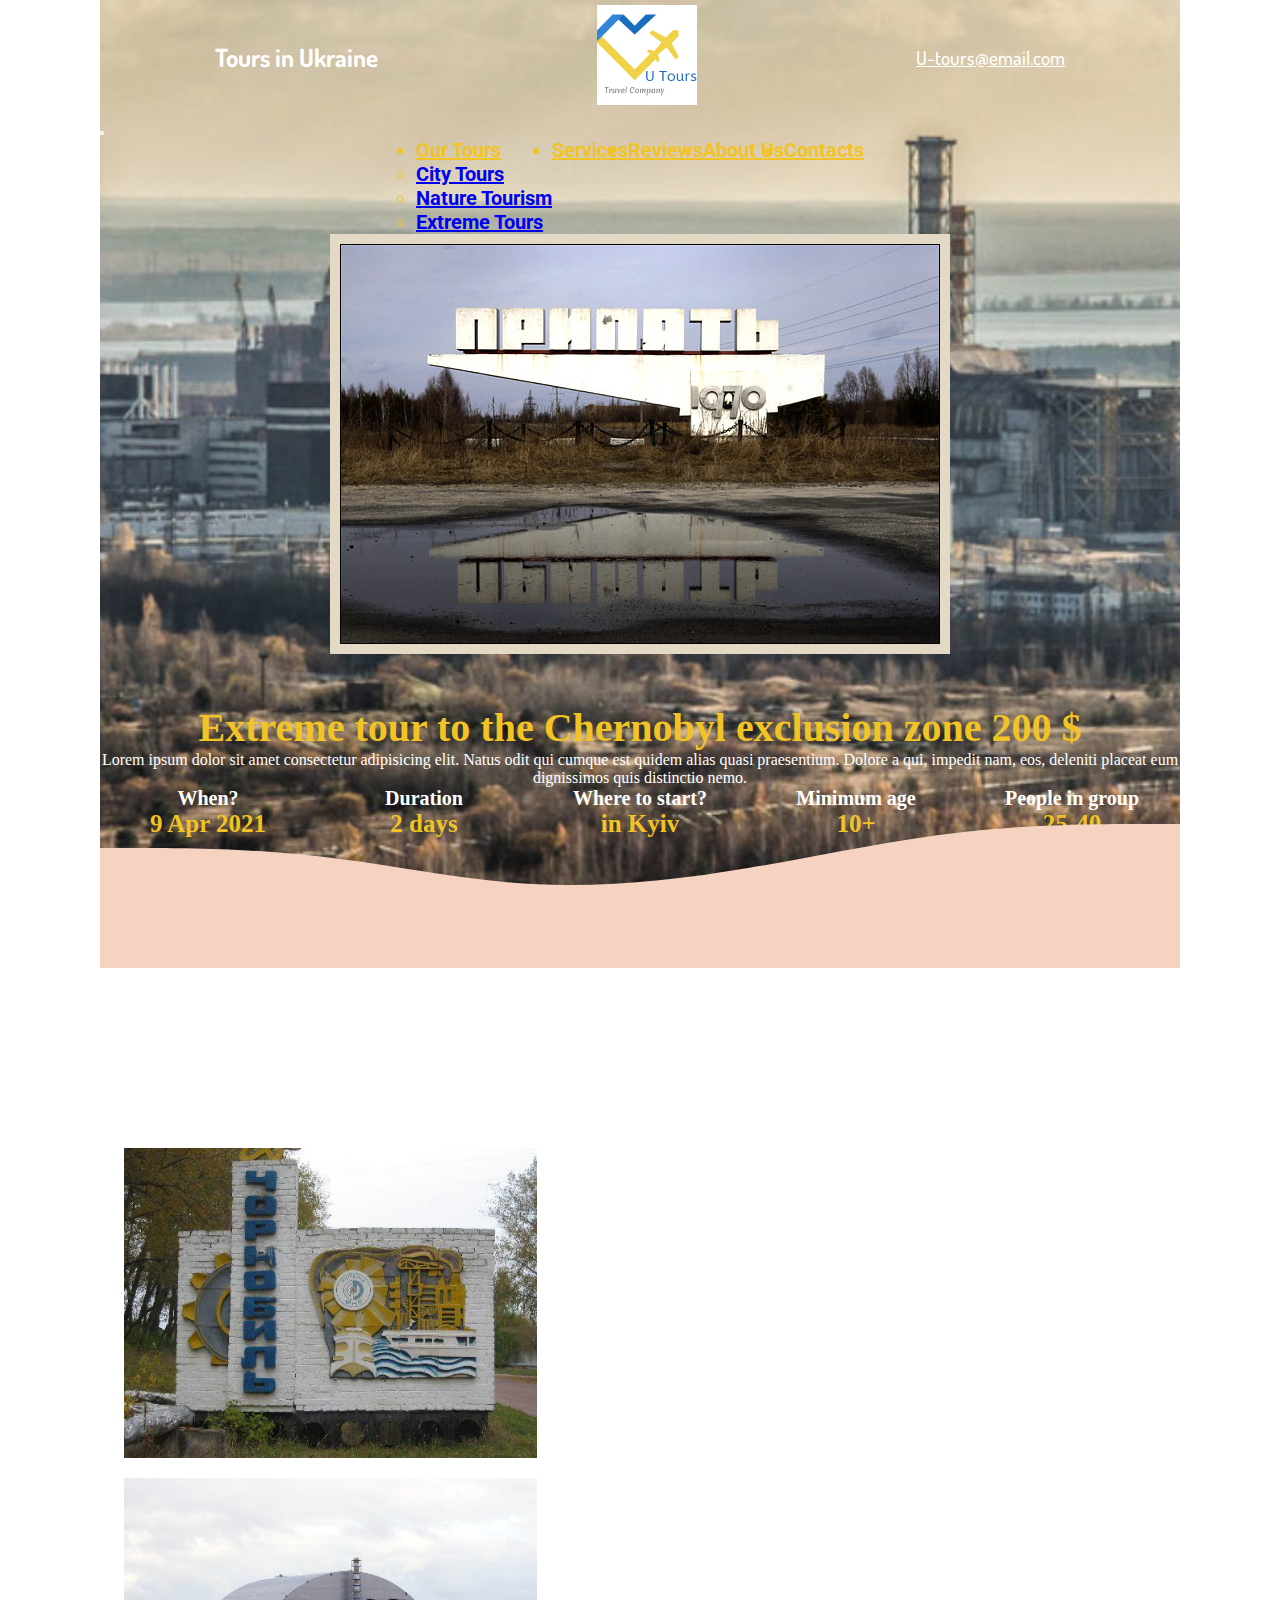
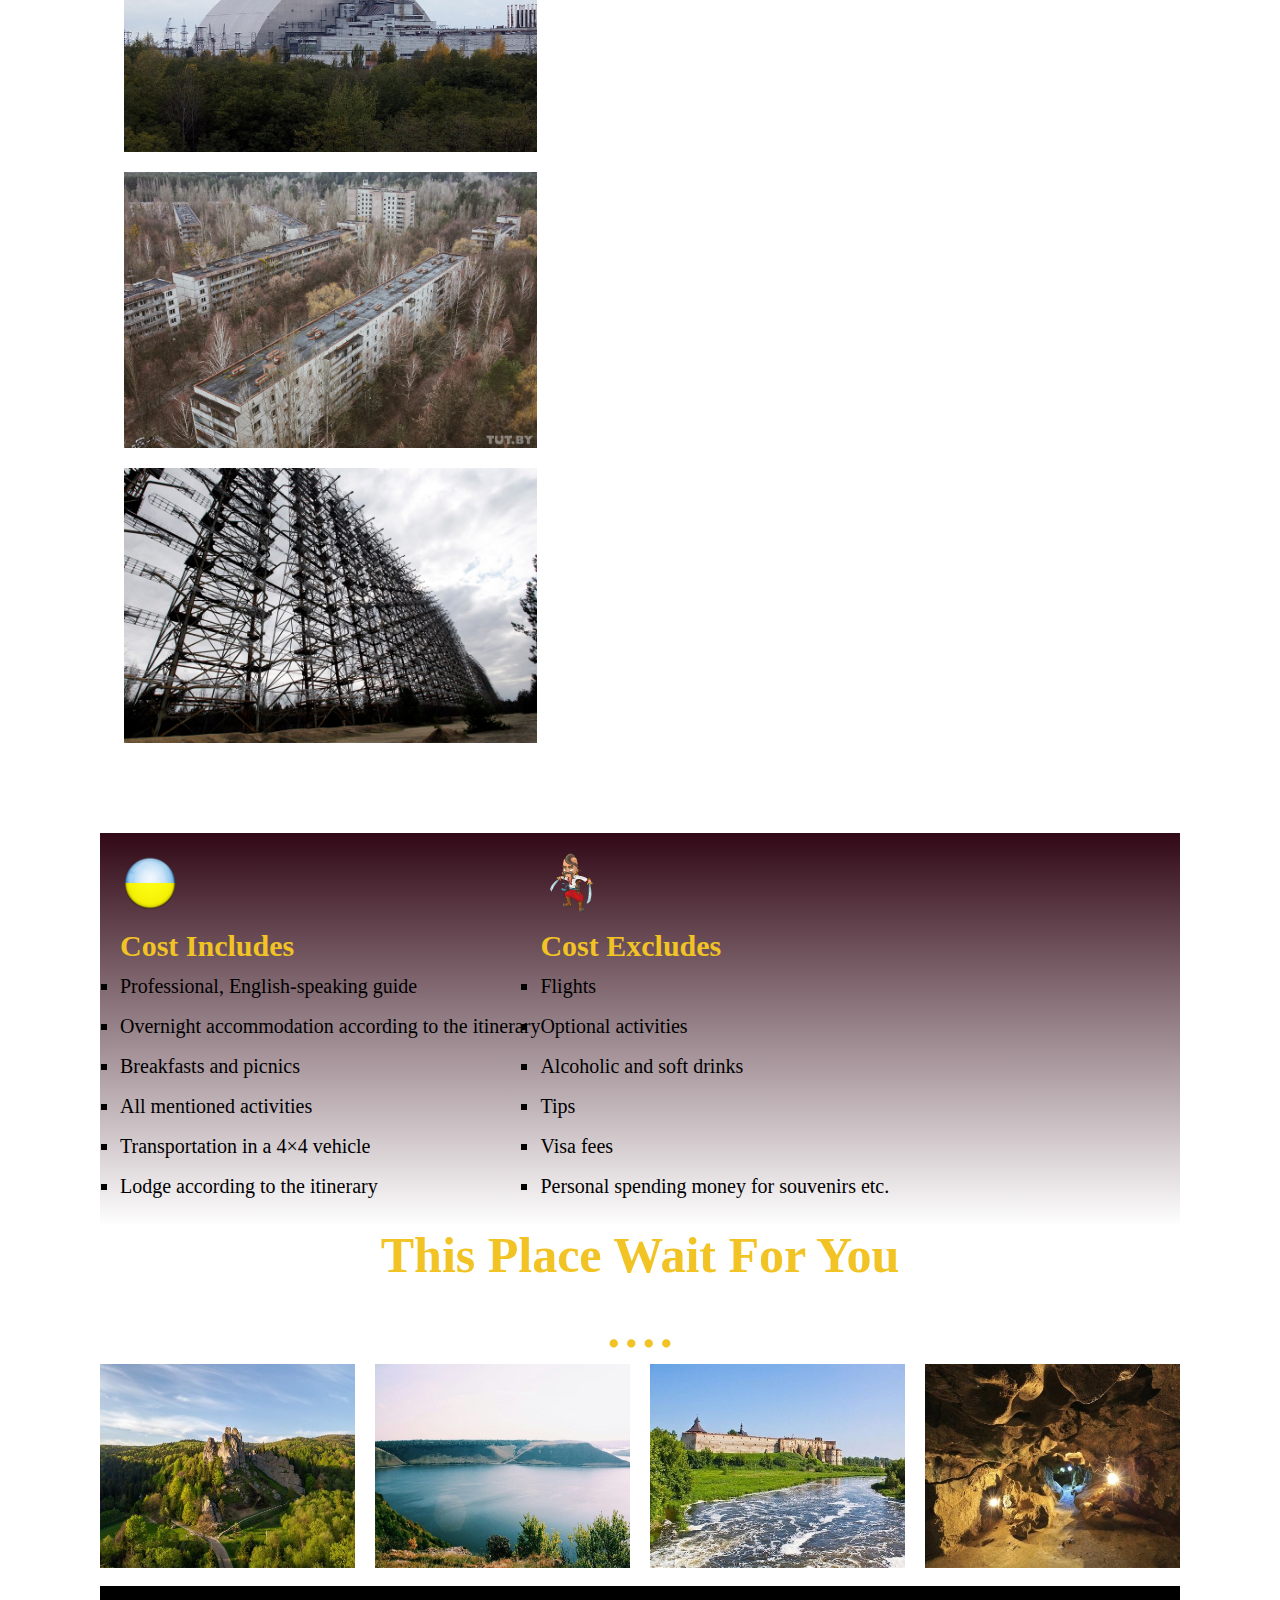
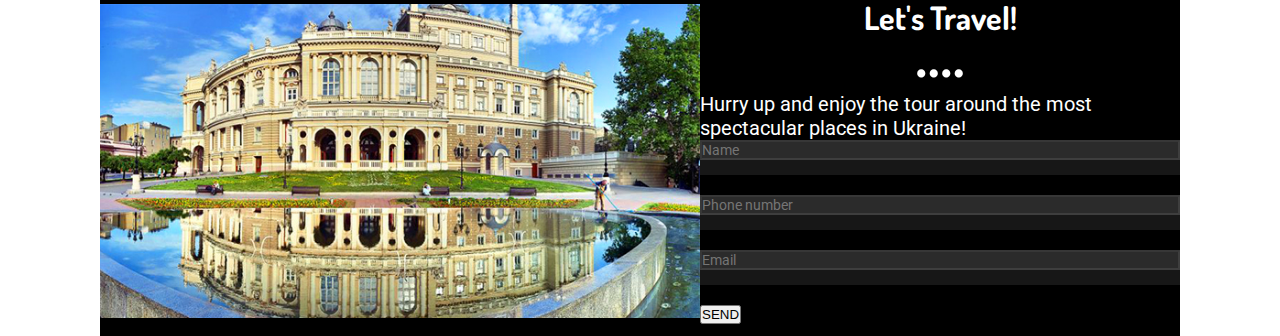
==== commit 58a2f834: "Added" ====
--- a/our-tours.html
+++ b/our-tours.html
@@ -10,9 +10,11 @@
         integrity="sha384-BmbxuPwQa2lc/FVzBcNJ7UAyJxM6wuqIj61tLrc4wSX0szH/Ev+nYRRuWlolflfl" crossorigin="anonymous">
     <link rel="shortcut icon" href="img/u-tour-logo.ico">
     <link rel="stylesheet" href="css/our-tours.css">
+    <link rel="stylesheet" href="css/form-section.css">
     <link rel="stylesheet" href="css/customers-section.css">
     <link rel="stylesheet" href="css/owl-carousel/owl.carousel.min.css">
     <link rel="stylesheet" href="css/owl-carousel/owl.theme.default.min.css">
+    
 </head>
 <!--Sasha's block start-->
 
@@ -182,6 +184,36 @@
 
     <!--Borovyk's block END-->
     </main>
+    <!--Mariana's block-->
+ <footer>
+     <section class="travel-form">
+            <img class="travel-image" width="600" src="img/odesa.jpg" alt="Odesa Oprera Theatre">
+            <div id="lets-travel">
+                <h2 class="customer-heading-travel">Let's Travel!</h2>
+                <div class="customer-dots-travel">....</div>
+                <p class="customer-text-travel">Hurry up and enjoy the tour
+                    around the most spectacular places in Ukraine!</p>
+                <!--Add Form-->
+                <div class="customers-form">
+                    <form id="fcustform" class="formadd" method="POST" action="https://formspree.io/f/xxybrkqv">
+                        <div class="customers-control">
+                            <input type="text" id="name" placeholder="Name" />
+                            <small>Error message</small>
+                        </div>
+                        <div class="customers-control">
+                            <input type="text" id="phonenumber" placeholder="Phone number" />
+                            <small>Error message</small>
+                        </div>
+                        <div class="customers-control">
+                            <input type="text" id="email" placeholder="Email" />
+                            <small>Error message</small>
+                        </div>
+                        <div class="customers-button">
+                            <button type="submit">SEND</button>
+                        </div>
+                    </form>
+                </div>
+               </footer>
 
 
 
--- a/css/our-tours.css
+++ b/css/our-tours.css
@@ -209,11 +209,11 @@
     font-size: 34px;
     color: var(--itinerary-text-color);
 }
-
 .itinerary-day {
     font-family: Dosis, sans-serif;
     font-size: 22px;
     color: var(--itinerary-text-color);
+    padding-top: 30px;
 }
 
 .itinerary-description {
@@ -230,6 +230,13 @@
     min-height: 231px;
     min-width: 272px;
 }
+article>div {
+    padding-left: 0px;
+}
+
+.h-itinerary {
+    font-size: 48px;
+}
 
 @media (min-width:800px) {
     article {
@@ -240,15 +247,14 @@
     .itinerary-img {
         margin: 0 0 20px 0;
     }
-}
-
-article>div {
-    padding-left: 30px;
-}
-
-.h-itinerary {
-    font-size: 48px;
-}
+    .itinerary-day {
+        padding: 0;
+    }
+    article>div {
+        padding-left: 30px;
+    }
+}
+
 
 /*Taras end*/
 
--- a/css/form-section.css
+++ b/css/form-section.css
@@ -0,0 +1,148 @@
+@import url('https://fonts.googleapis.com/css2?family=Dosis:wght@200;300;400;500;600;700;800&family=Roboto:ital,wght@0,100;0,300;0,400;0,500;0,700;0,900;1,100;1,300;1,400;1,500;1,700&display=swap');
+
+.travel-form {
+    background-color: black;
+    background-size: cover;
+    background-position: center;
+    min-height: 350px;
+    flex-direction: column;
+}
+@media (min-width: 801px) {
+    
+    .travel-form {
+        display: grid;
+        grid-template-columns: 1fr 1fr;
+        align-items: center;
+    }
+}
+.travelimage {
+    display: block;
+    height: 100%;
+    width: 100%;
+}
+.lets-travel {
+    background-color: rgba(255, 255, 255, 0.09);
+    padding: 15px;
+    margin: 20px;
+    align-items: center;
+}
+.customer-heading-travel {
+    color: white;
+    font-size: 32px;
+    font-weight: 700;
+    font-family: Dosis, sans-serif;
+    text-align: center;
+    margin-bottom: 0.1em;
+    }
+.customer-dots-travel {
+    color: white;
+    list-style-type: square;
+    font-weight: 700;
+    font-size: 50px;
+    line-height: 35px;
+    text-align: center;
+    margin-top: 0.1em;
+    }
+    .customer-text-travel {
+    font-family: Roboto, sans-serif;
+    font-size: 20px;
+    color: white;
+    margin-top: 0.7em;
+    }
+#cust-contacts {
+    color: #6e6e6e;
+    font-size: 19px;
+    font-weight: 500;     
+    font-family: Dosis, sans-serif;
+    text-align:  center;
+   }
+
+/* Form */
+@media (min-width: 610px) {
+    
+     .customers-control {
+         
+         display: flex;
+         justify-content: center;       
+         text-align: center;
+         flex: 1;
+     }
+    
+}   
+.custform {
+    padding: 25px 30px;
+    }
+.customers-control {
+        width: 100%;
+        background-color: rgba(255, 255, 255, 0.09);
+        border-color: rgba(255, 255, 255, 0.09);
+        margin-bottom: 20px;                    
+        padding-bottom: 15px;
+        position: relative;
+}        
+
+.customers-control input { 
+  background-color: rgba(255, 255, 255, 0.09);
+  border-color: rgba(255, 255, 255, 0.09); 
+  display: block;
+  width: 100%;  
+  font-size: 14px;
+  font-weight: 400;
+  color: #242222;
+  font-family: Roboto, sans-serif;
+}
+
+.customers-control input:focus {
+  outline: 0;
+}
+
+.customers-control.success {
+  border-color: var(--success-color);
+}
+
+.customers-control.error {
+  border-color: #f50a0a;
+  }
+
+.customers-control small {
+  color: #f50a0a;
+  position: absolute;
+  padding-left: 12px;
+  top: 30px;
+  bottom: 5px;
+  left: 0;
+  visibility: hidden;
+}
+
+.customers-control.error small {
+  visibility: visible;
+  background-size: cover;
+  display: flex;
+  flex-direction: column;
+  max-width: 100%;
+  }
+@media (min-width: 610px) {
+    
+     .custform button {
+         
+         display: flex;
+         justify-content: space-around;         
+         align-items: center;
+         flex: 1;
+     } 
+}   
+
+.custform button {
+    color: #ffffff;
+    background-color: #f1c324;    
+    font-size: 12px;
+    font-weight: 700;
+    font-family: Roboto, sans-serif;
+    text-align: center; 
+    padding: 10px;    
+    width: 100%;
+    }
+.customers-button :hover {    
+    background-color: rgb(13, 172, 231);
+    cursor: pointer;
+}